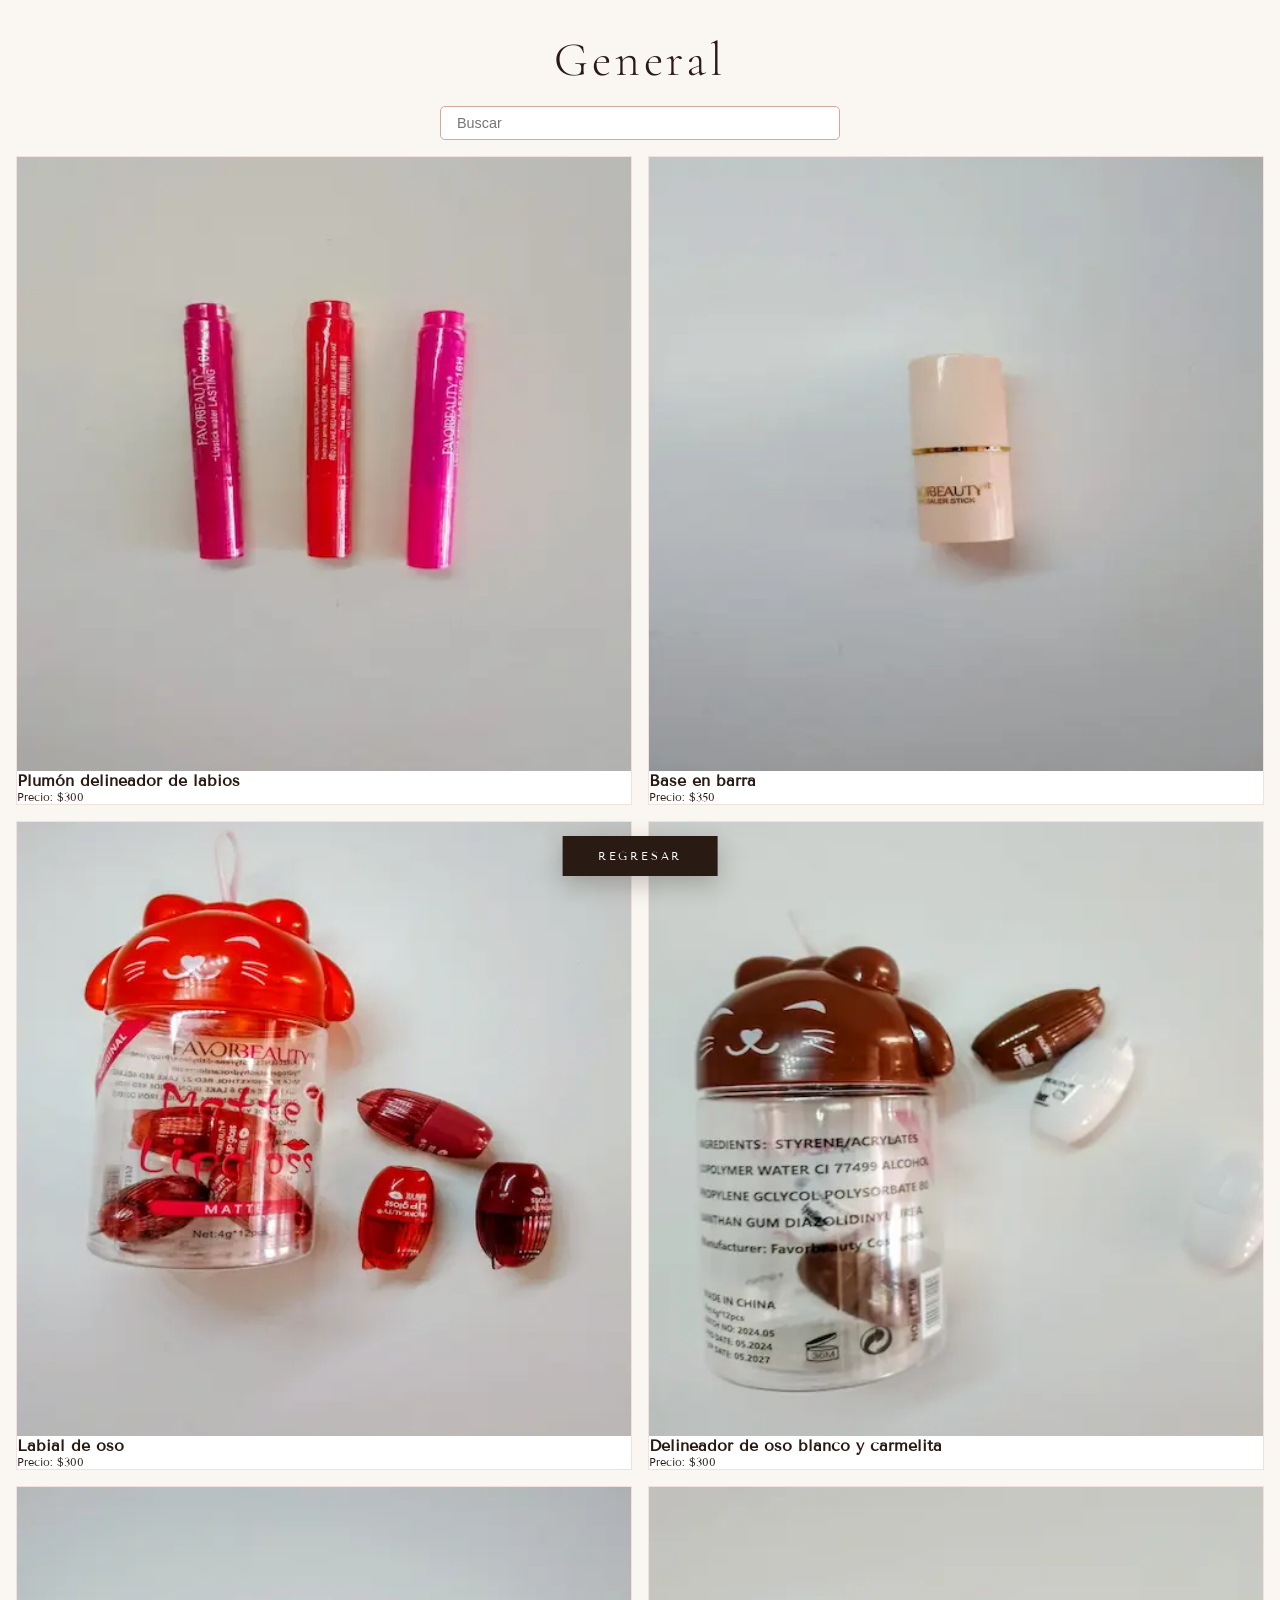
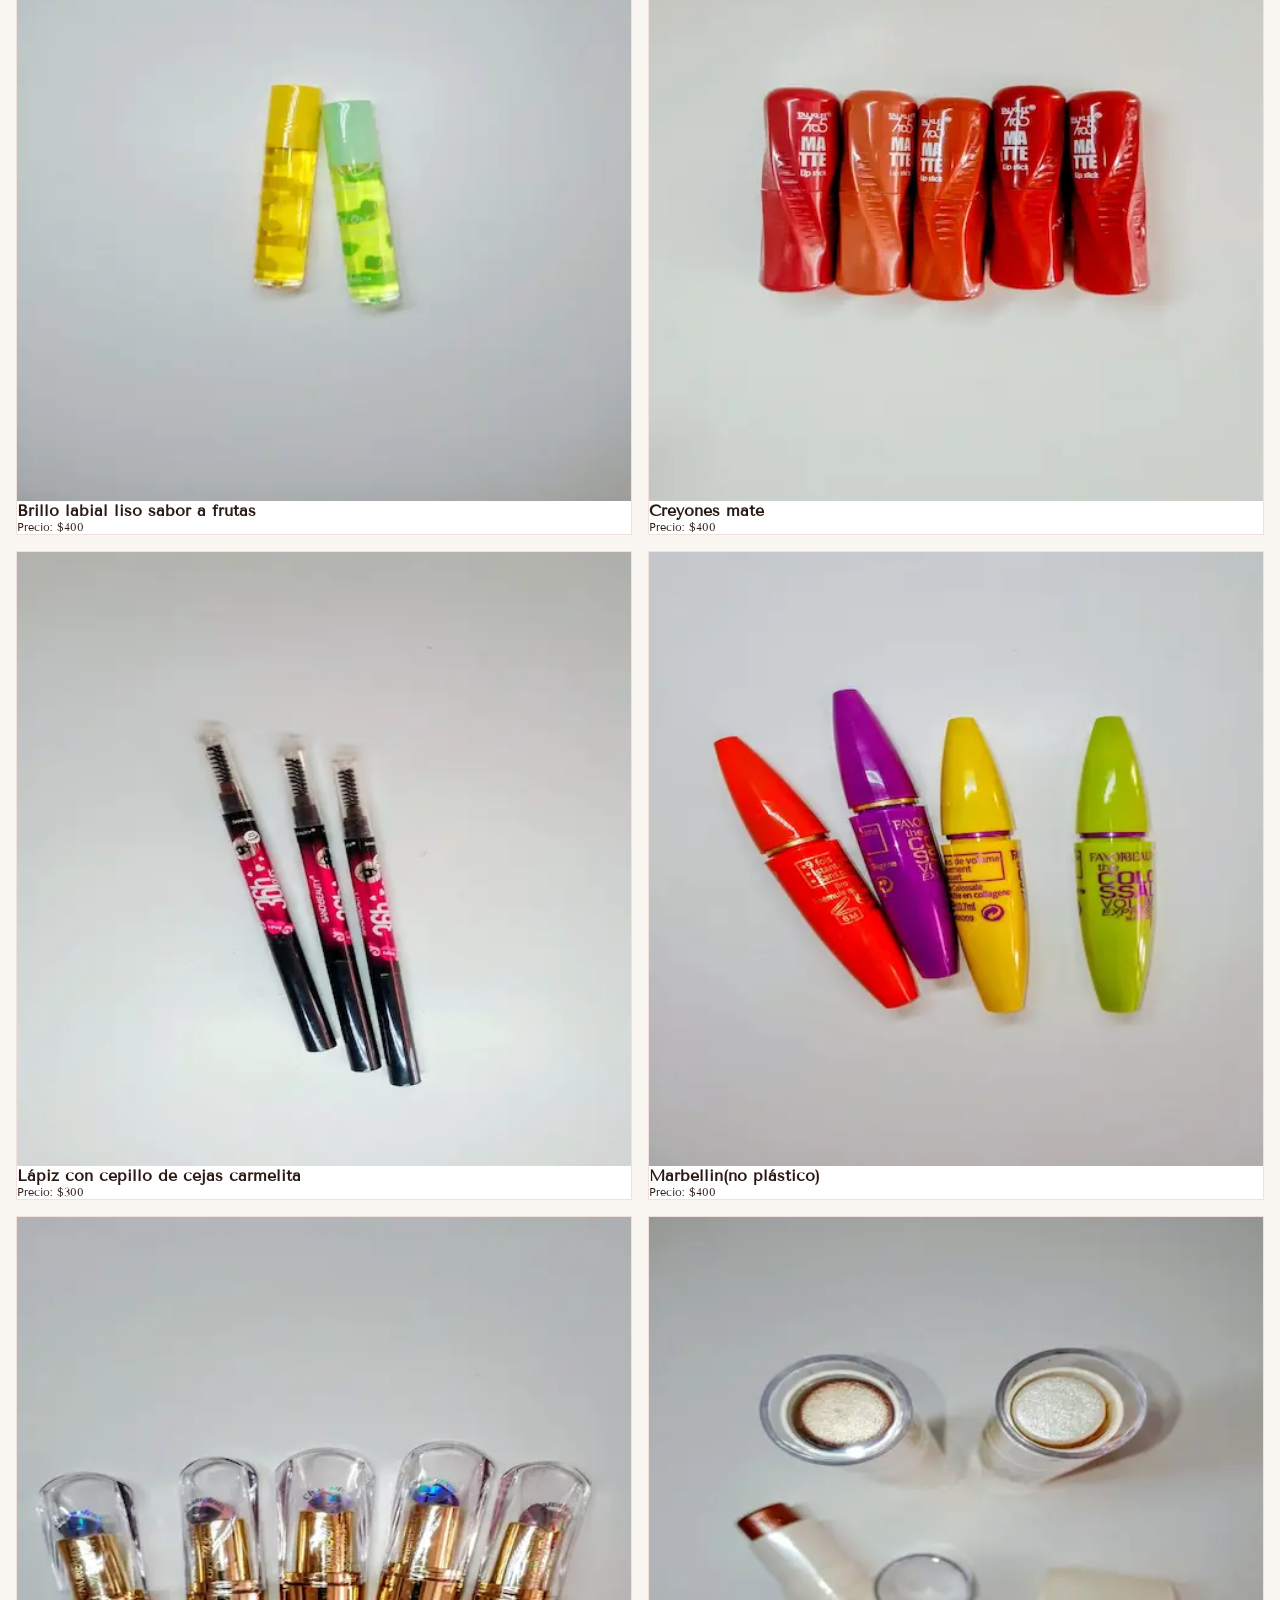
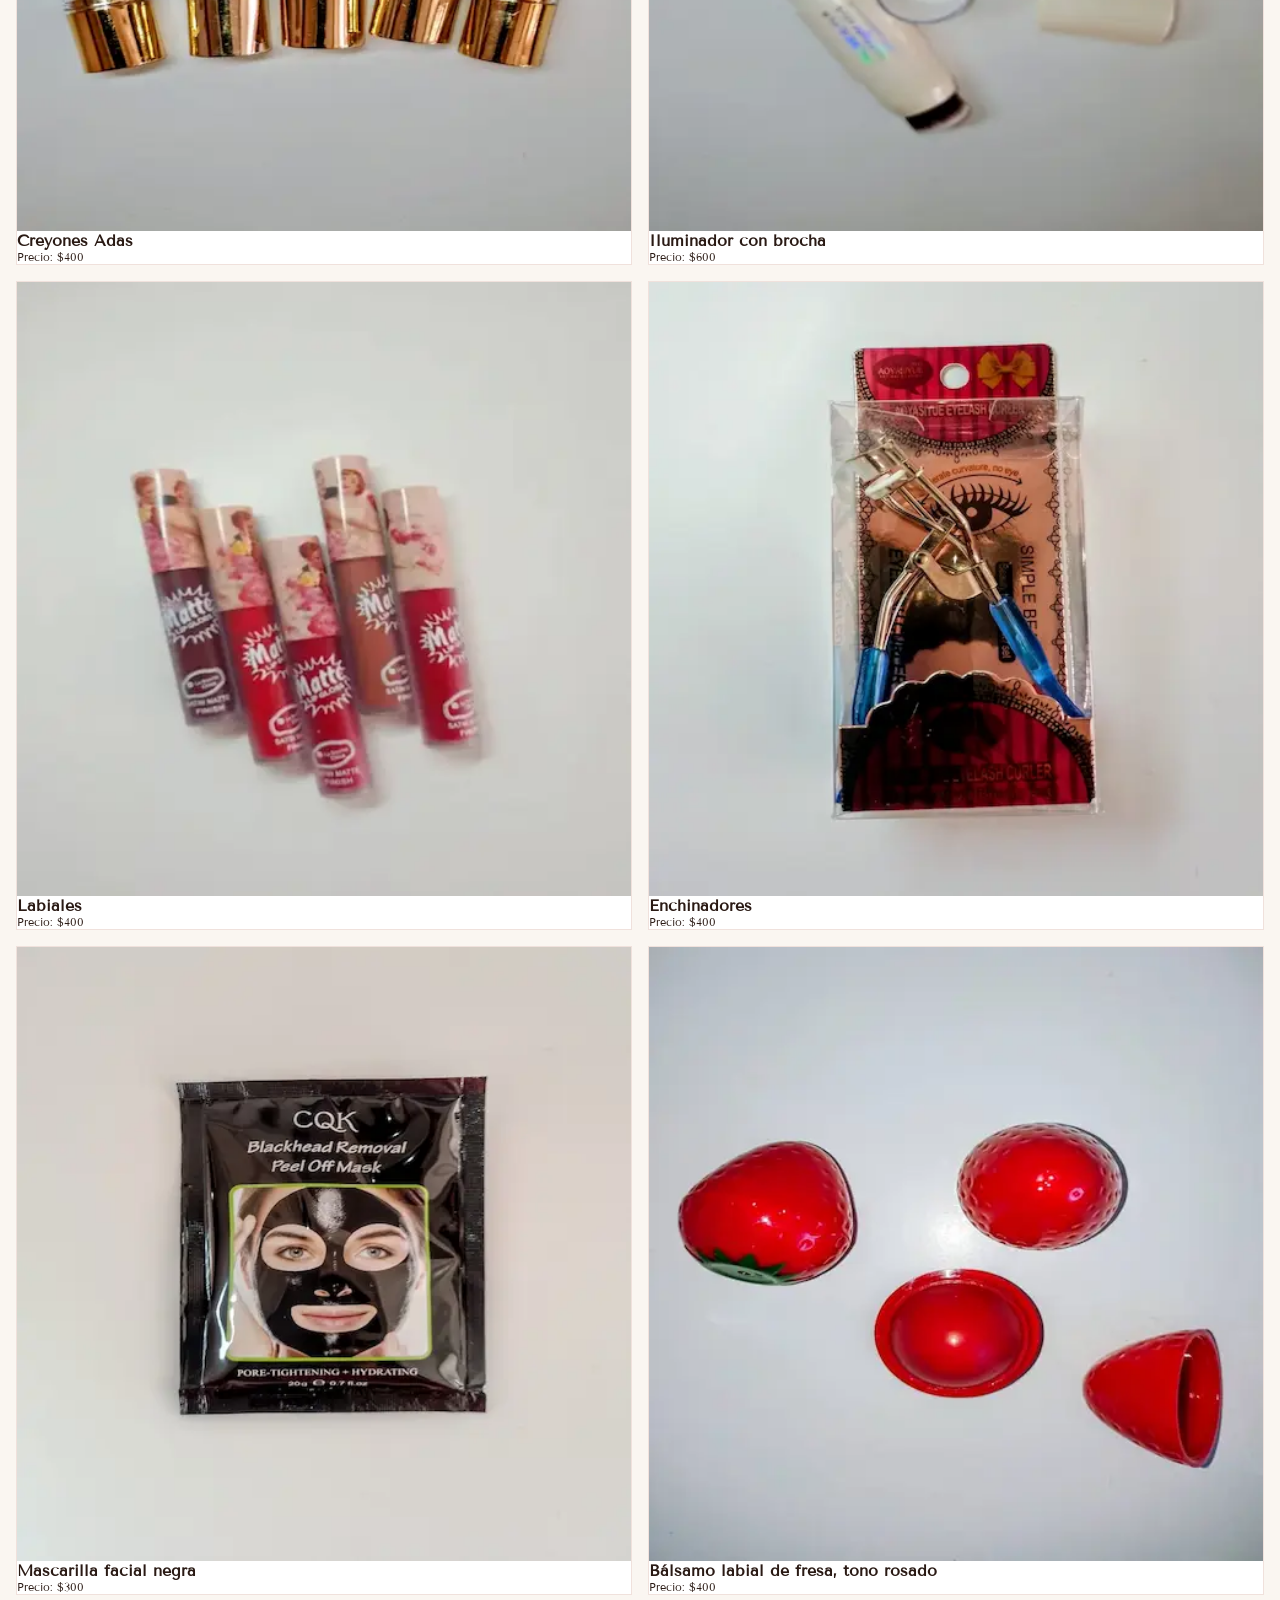
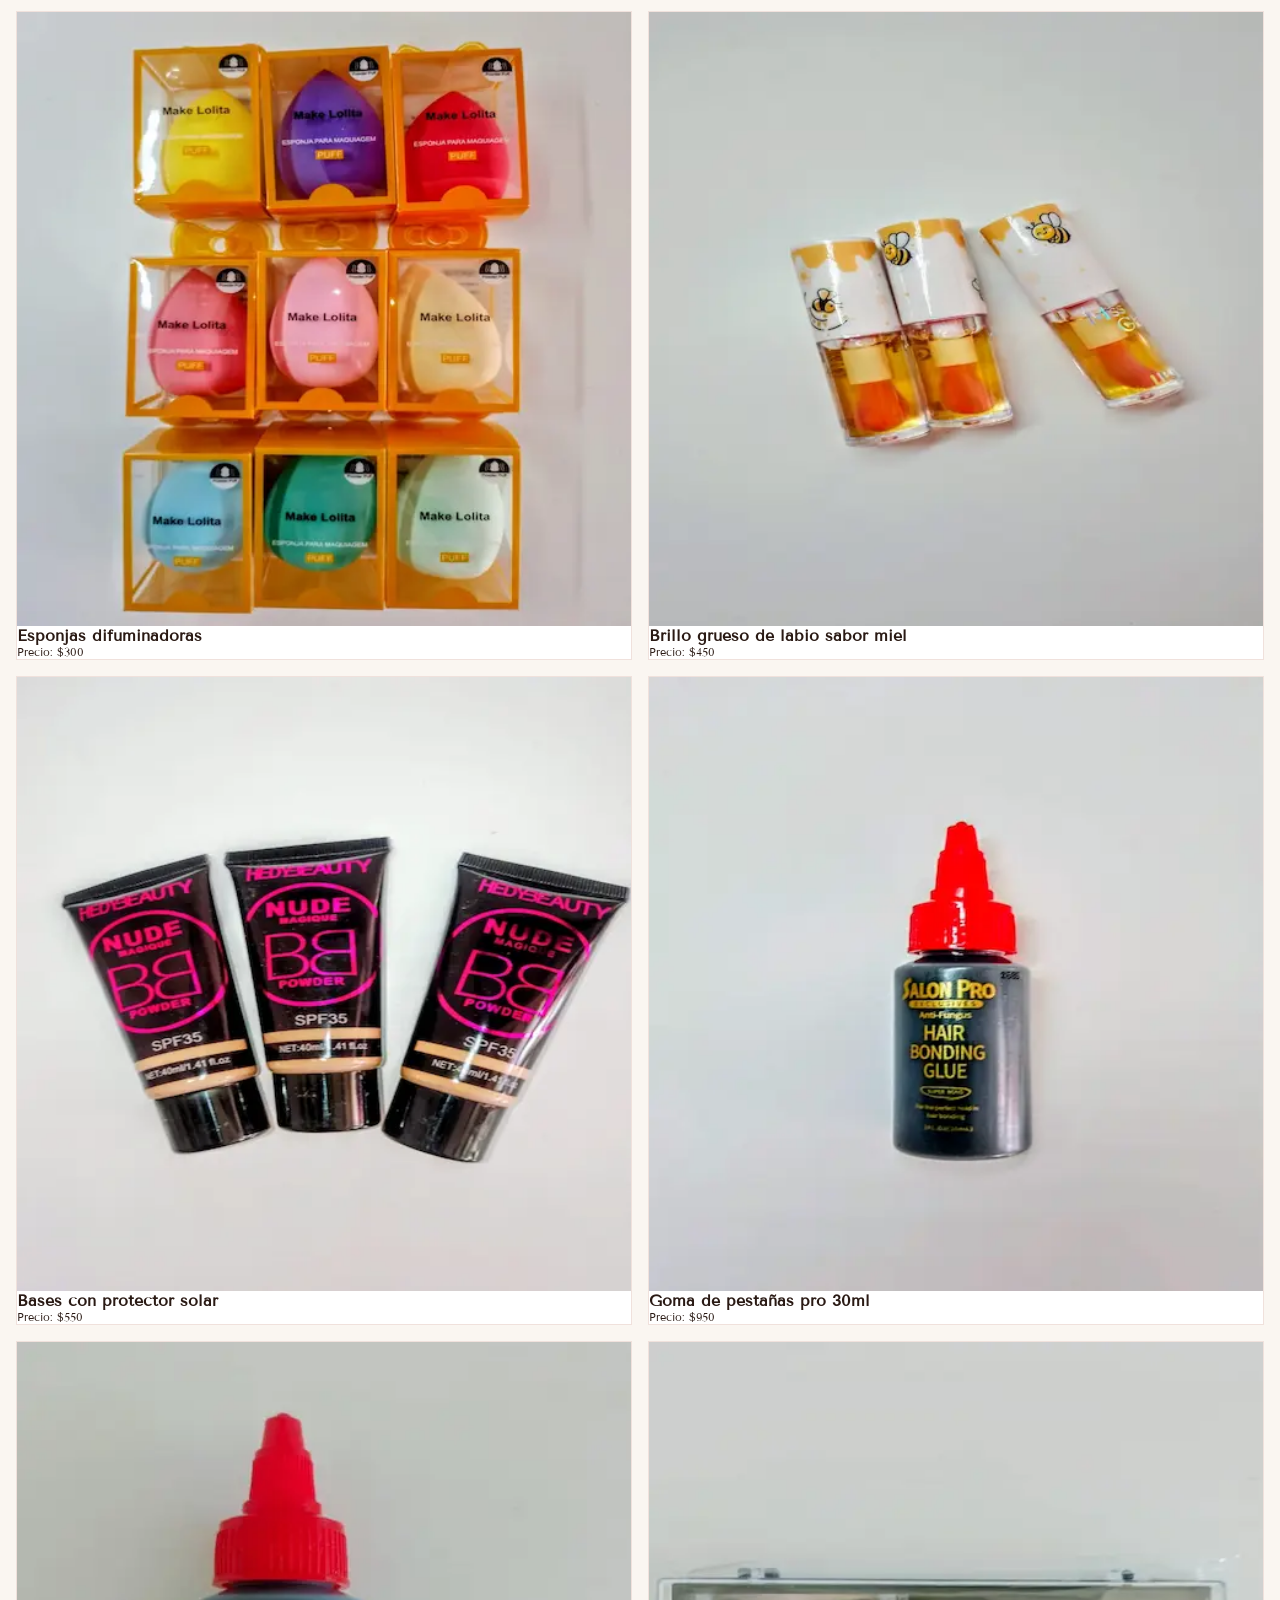
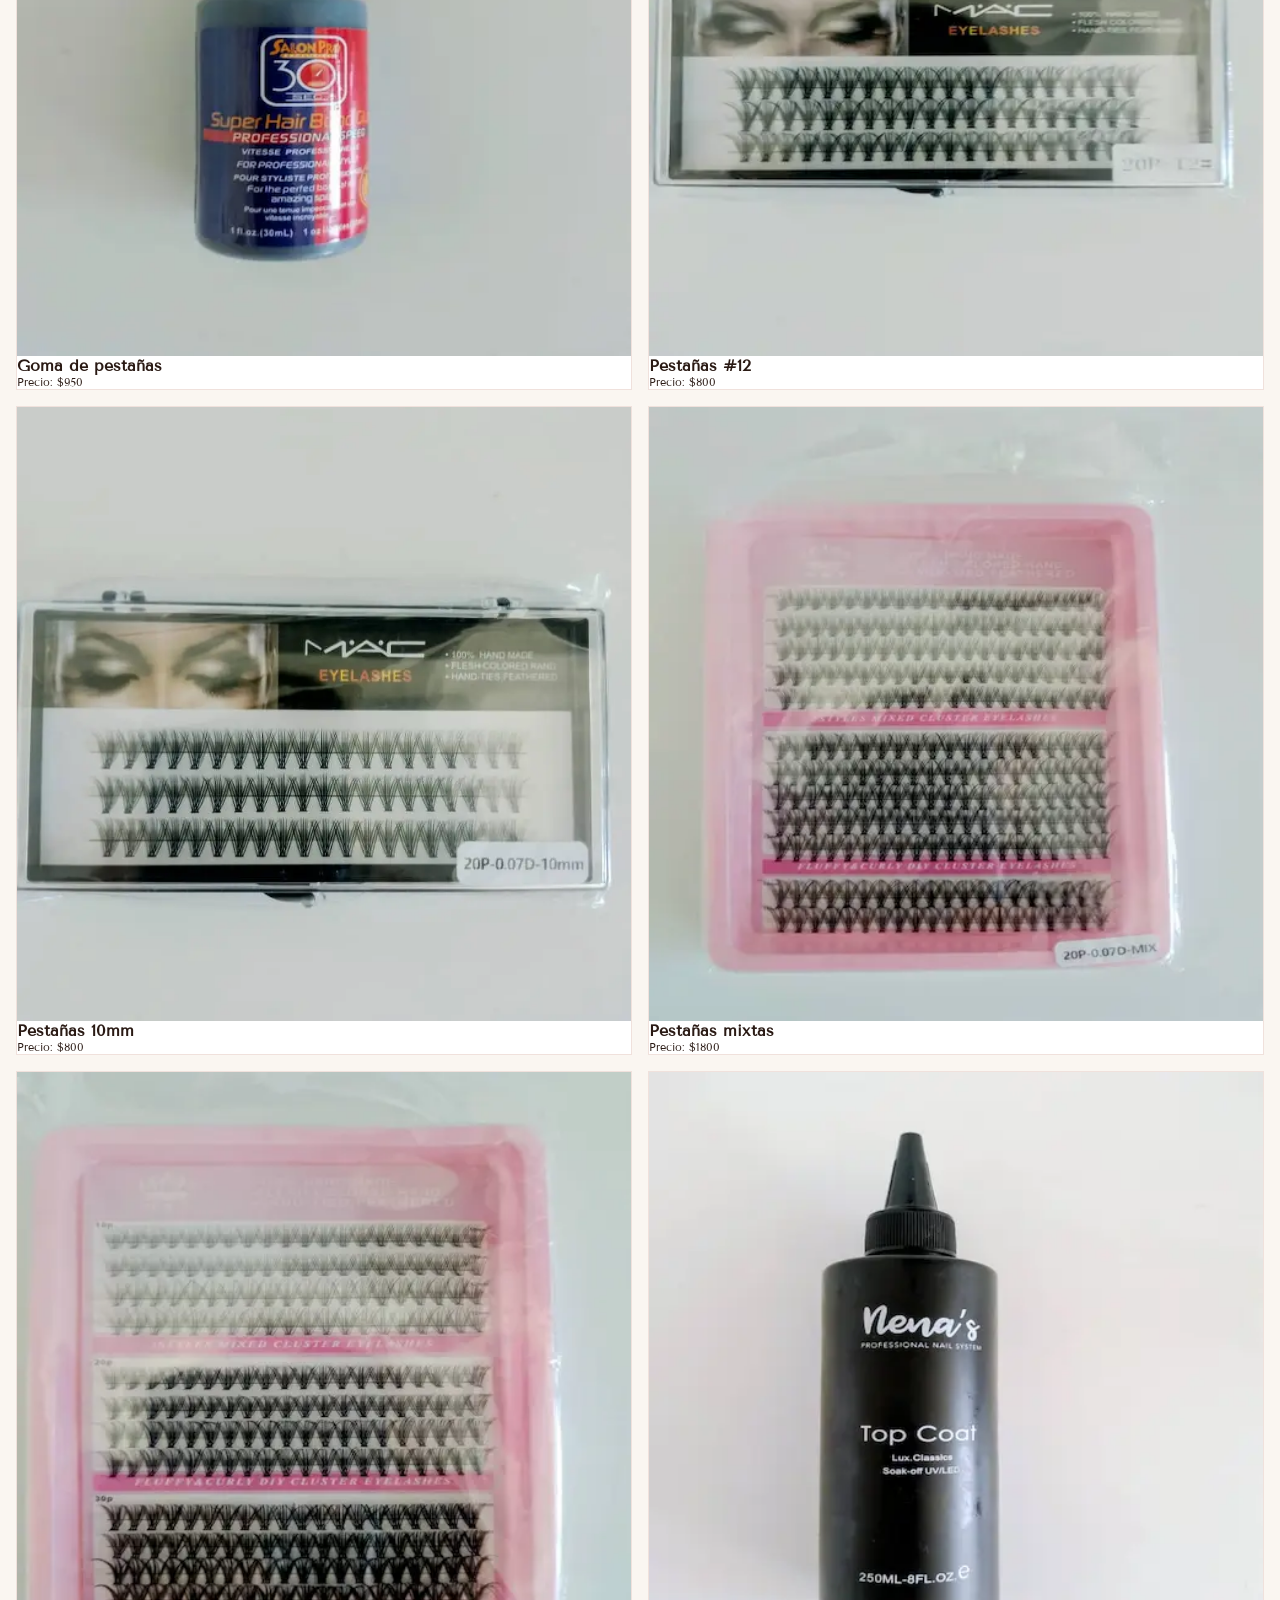
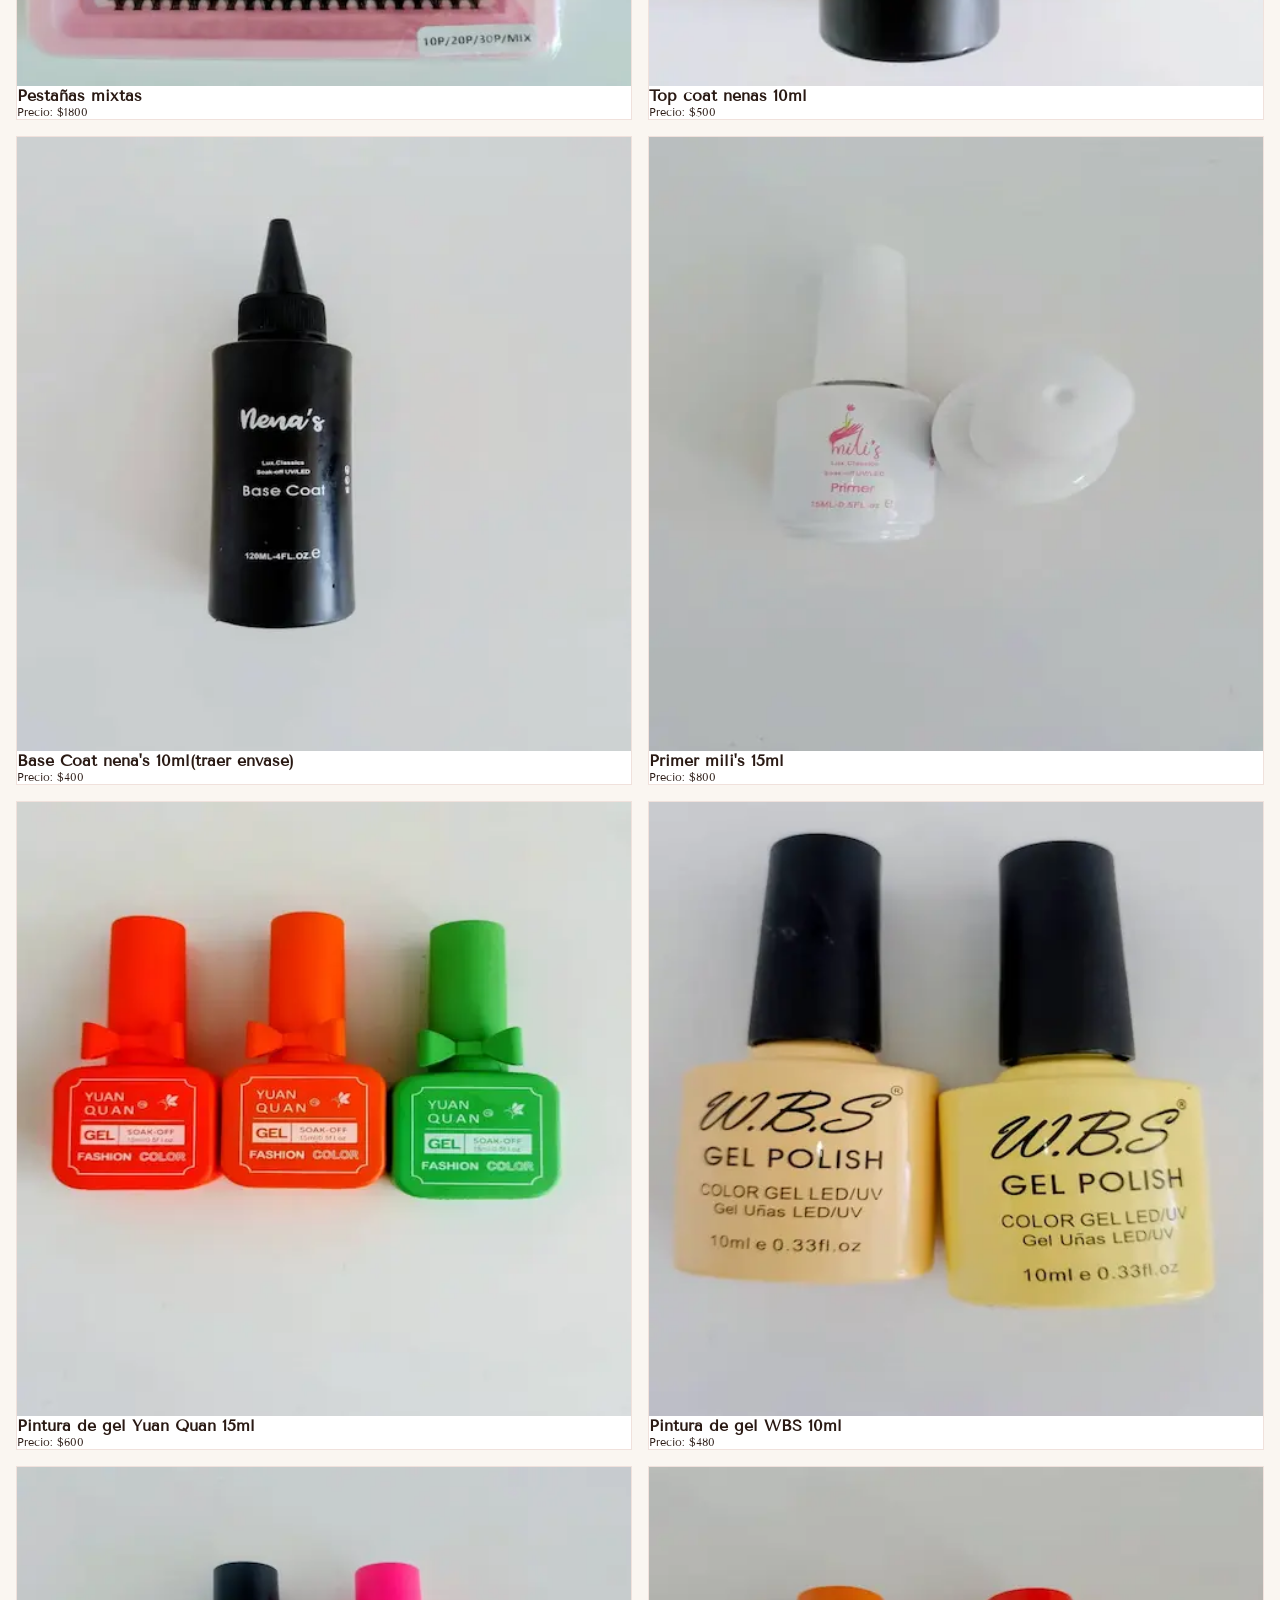
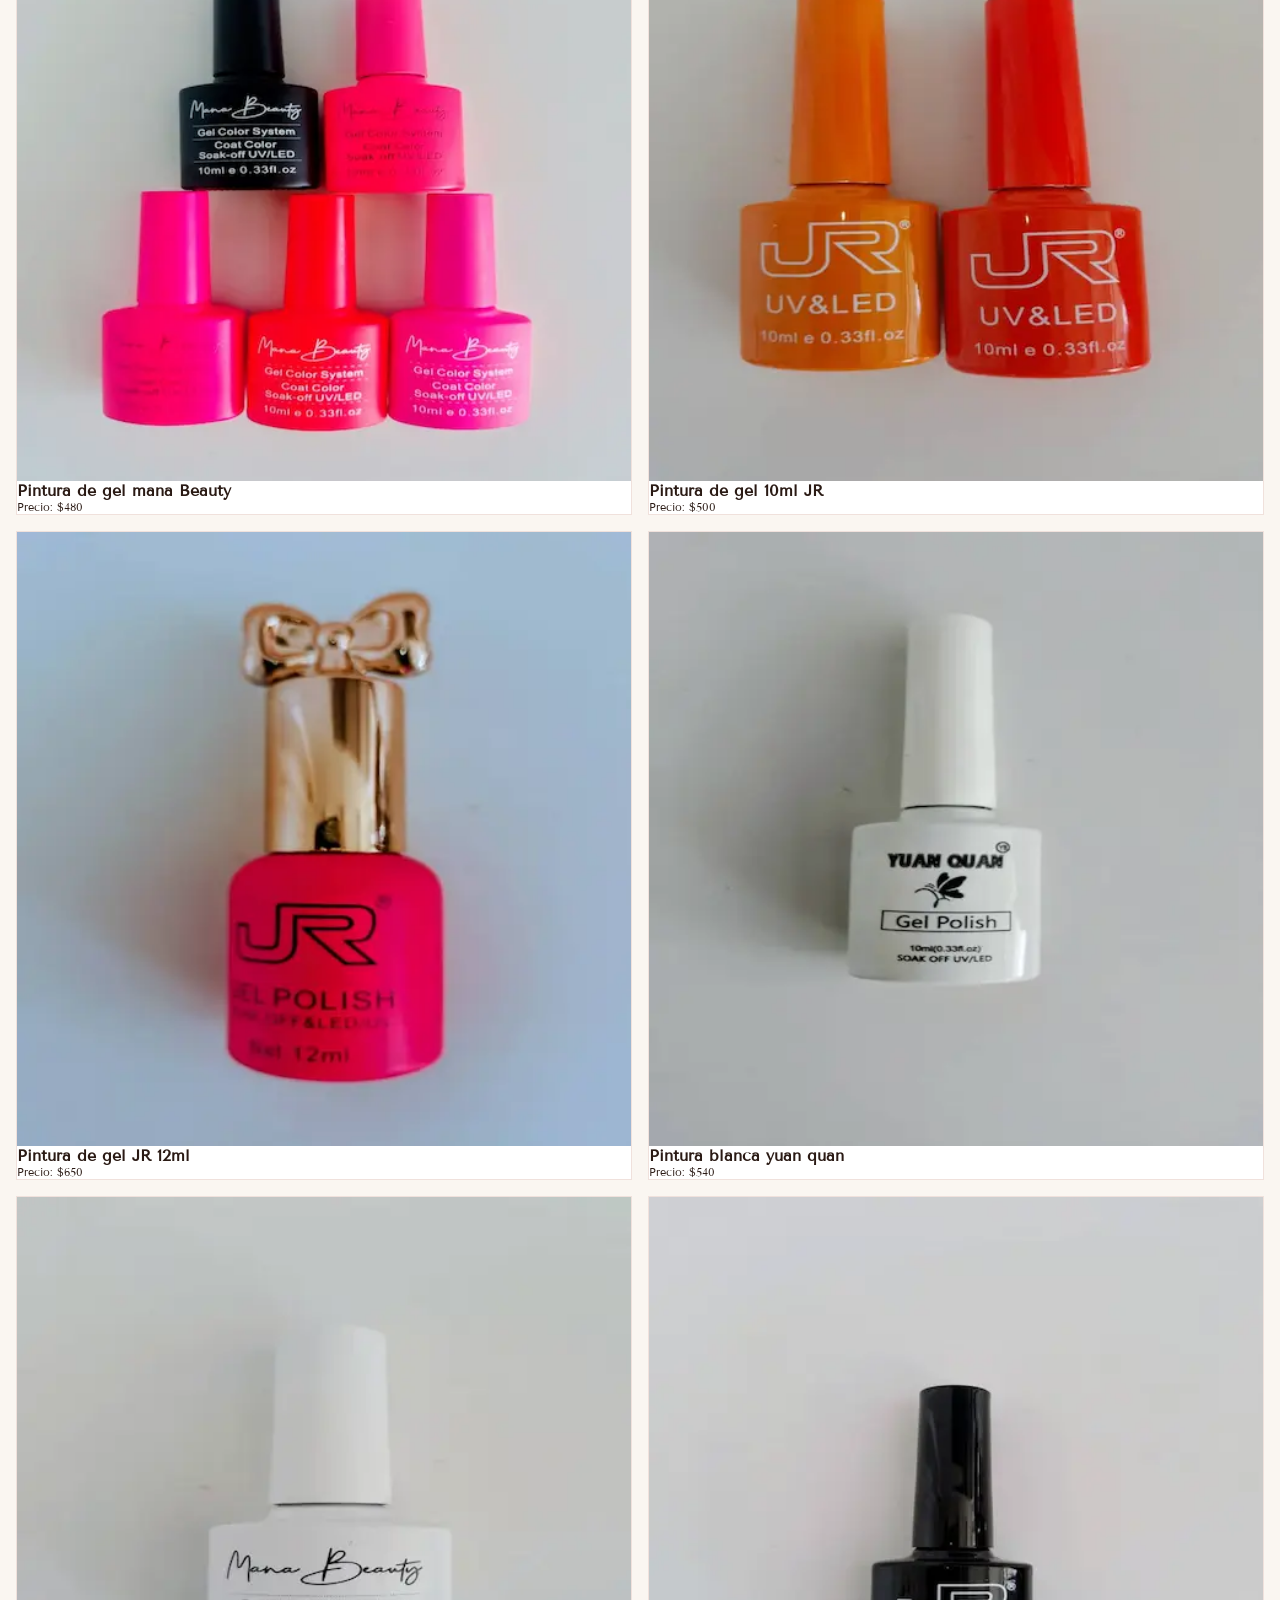
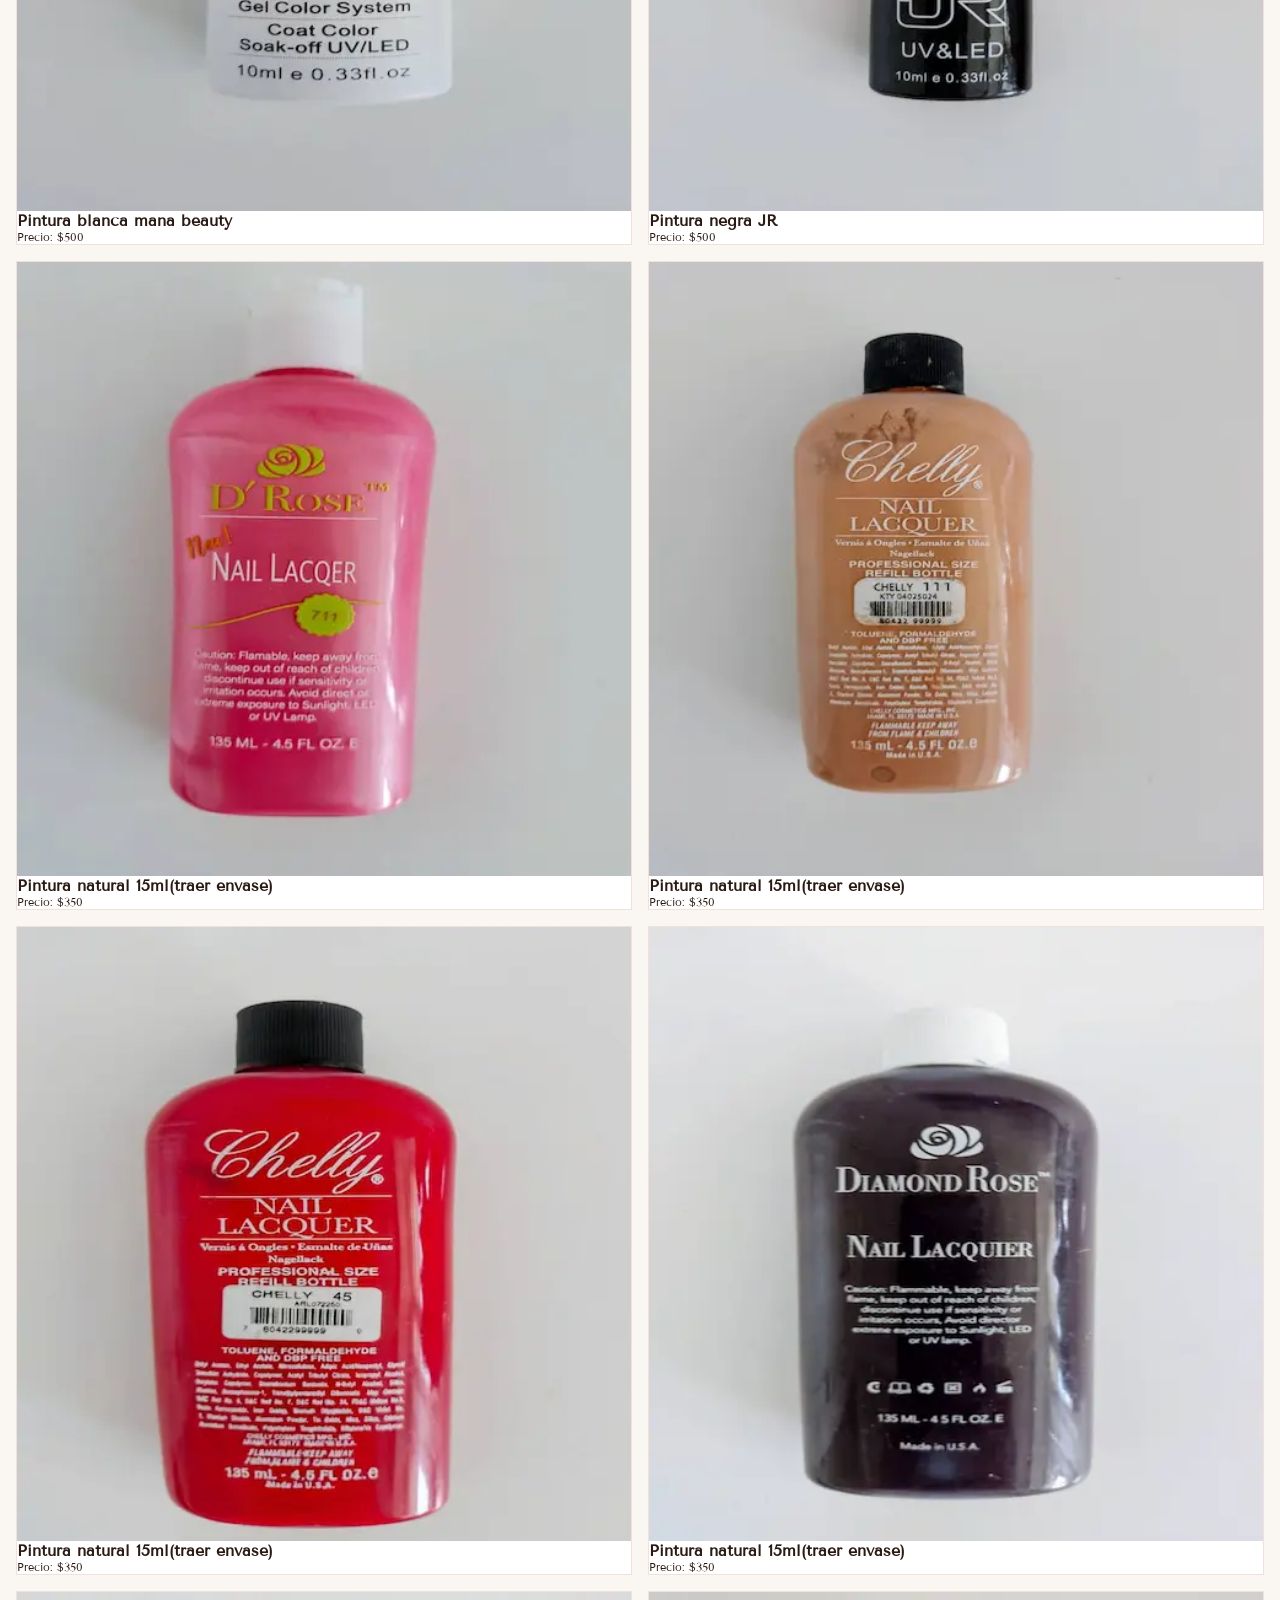
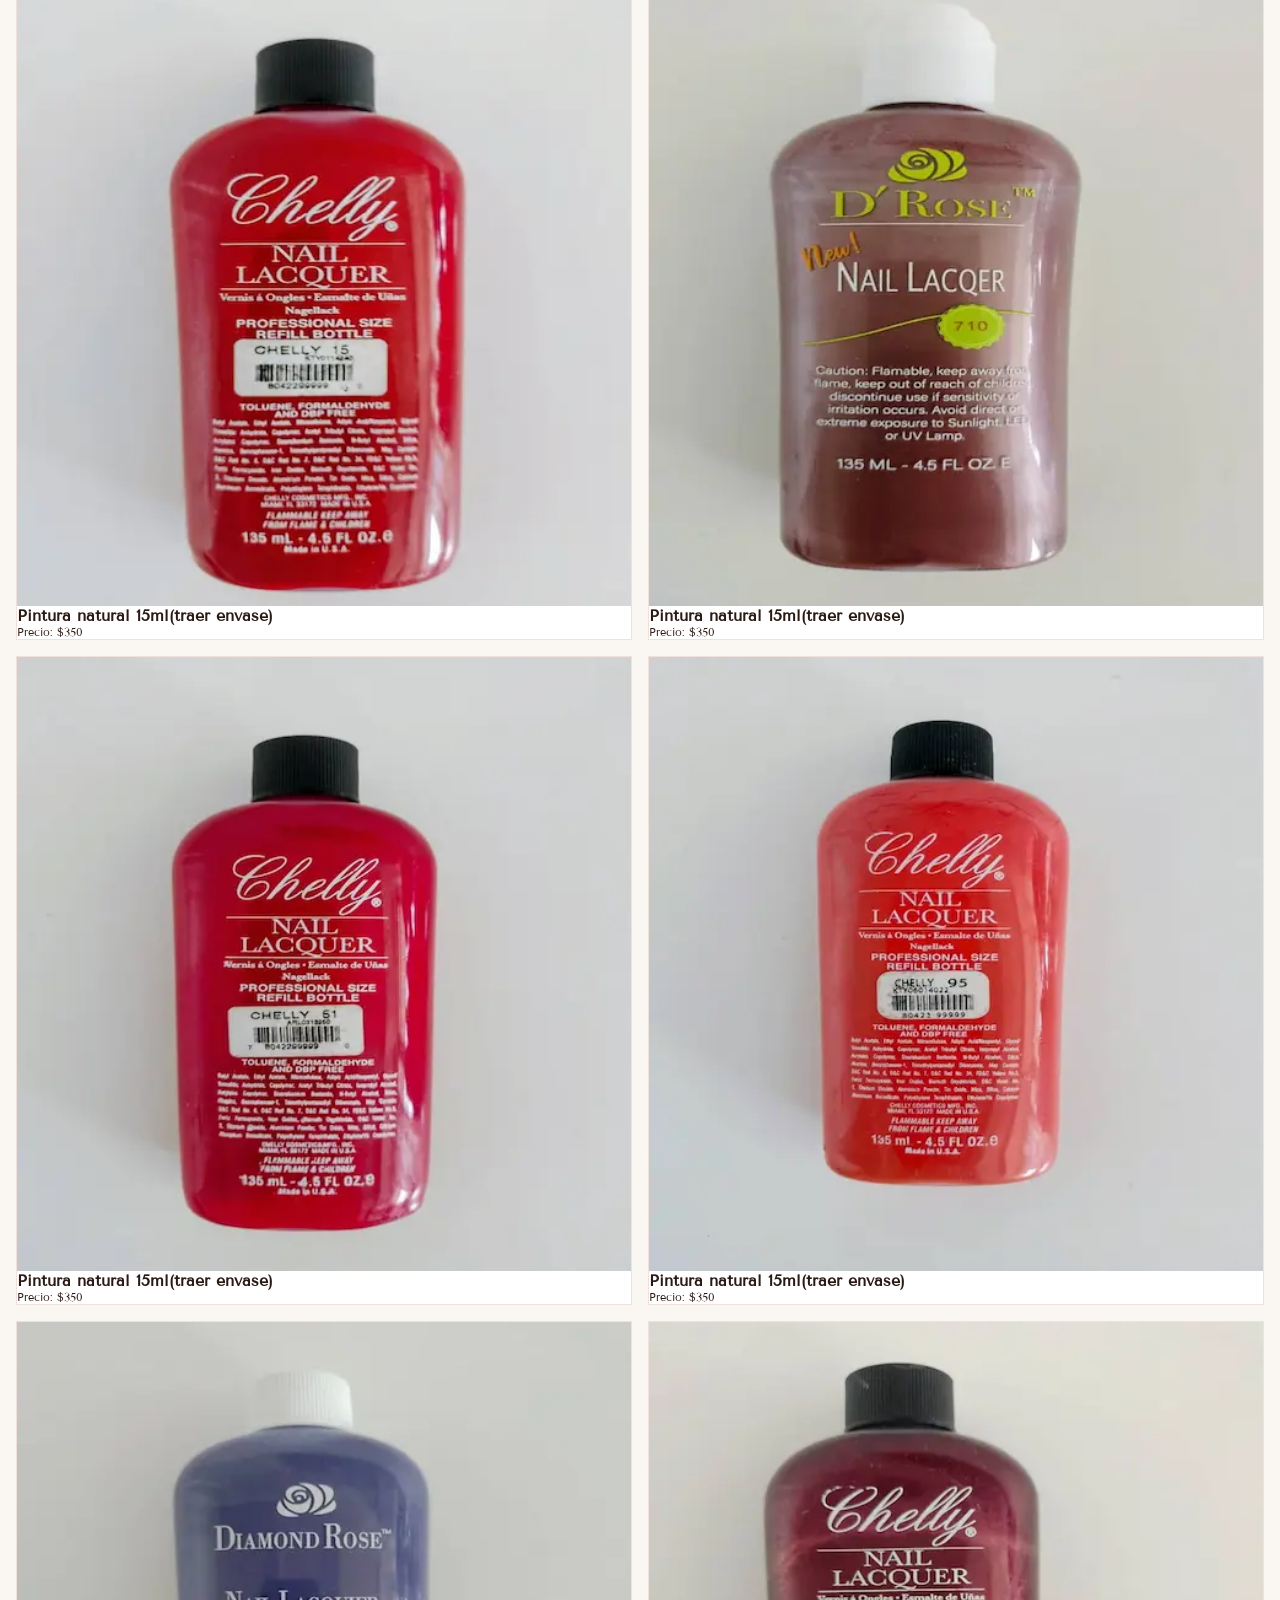
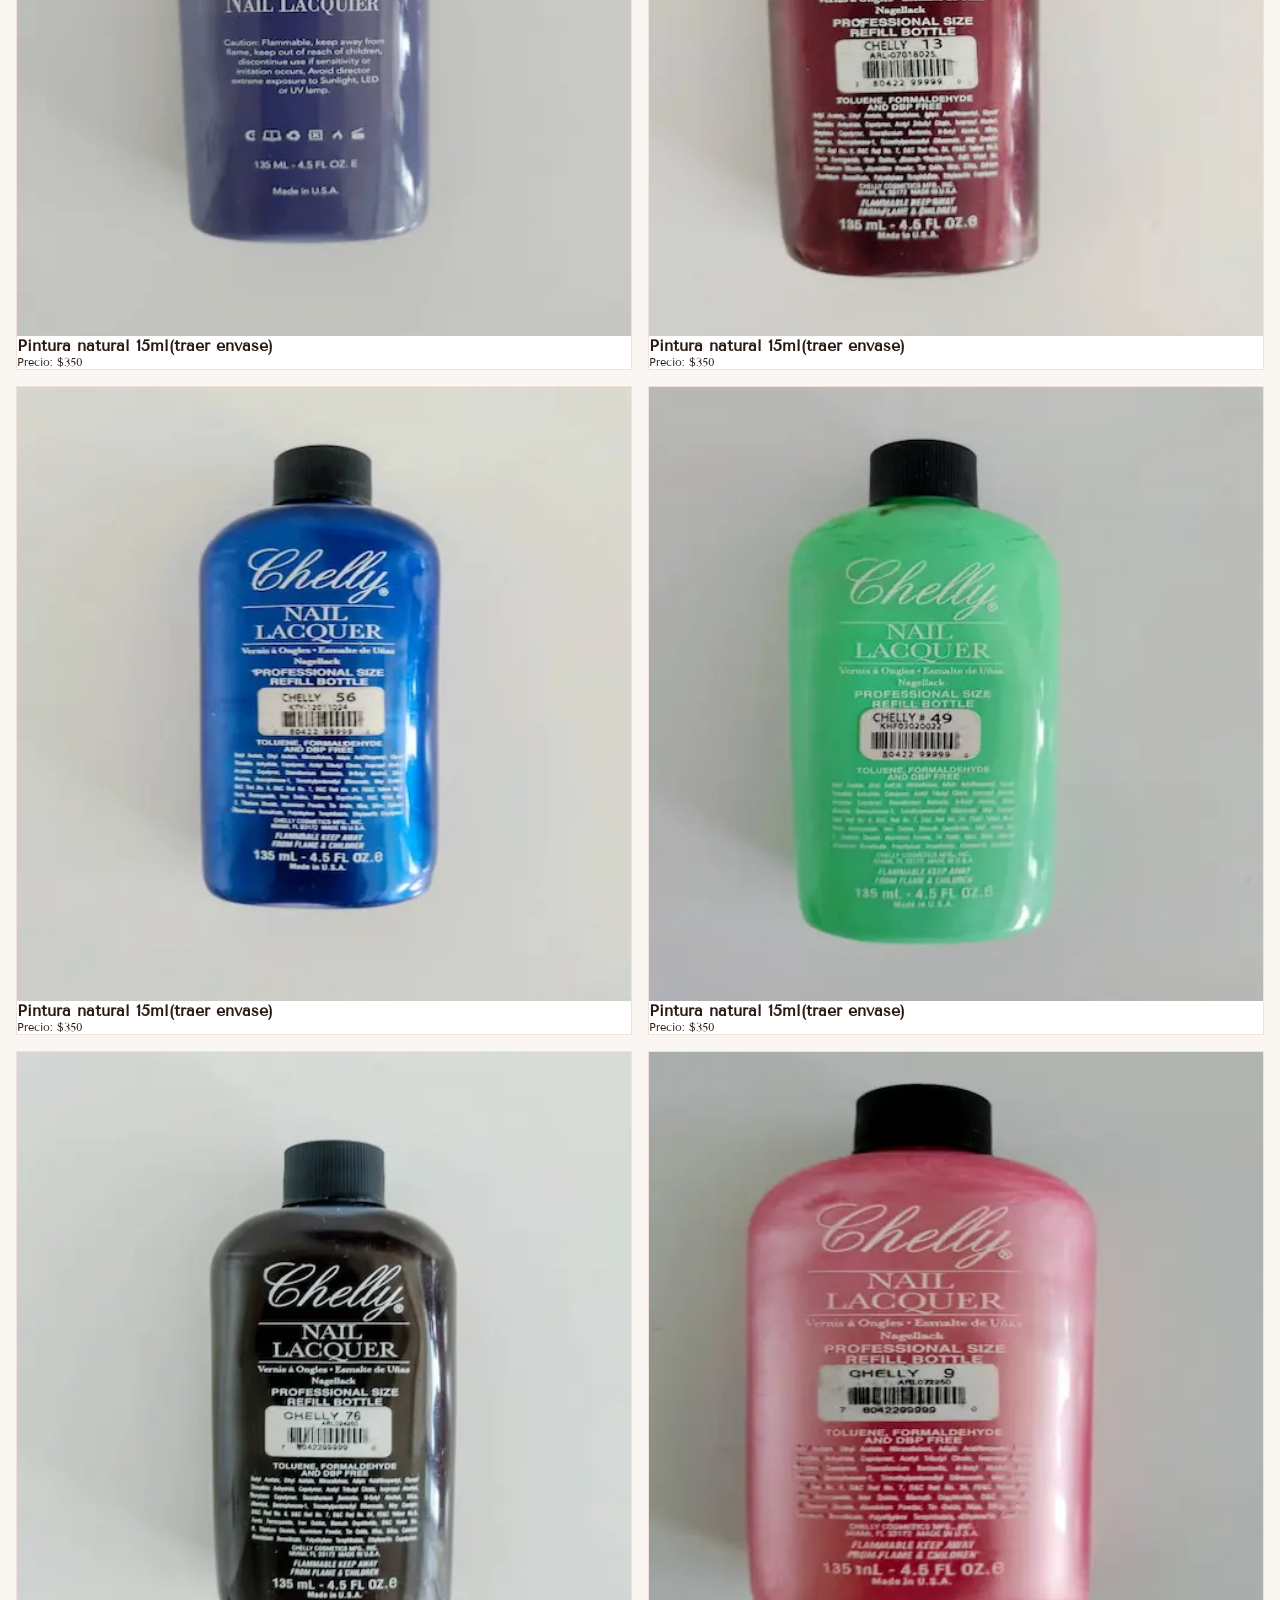
==== 0.html @ 6255b76a "Act" ====
<!DOCTYPE html>
<html lang="es">
<head>
    <meta charset="UTF-8">
    <meta name="viewport" content="width=device-width, initial-scale=1.0">
    <title>General</title>
    <link rel="stylesheet" href="style.css">
</head>
<body>
    <h1>General</h1>
    <input type="text" placeholder="Buscar" id="barra">
    <div id="contenedor" class="grid-productos"></div>
    <script src="0script.js"></script>
    <a href="index.html" class="btn-flotante">Regresar</a>
</body>
</html>
---- style.css ----
/*
.producto-card {
    background-color: #f0f0f0;
    border: 1px solid #ccc;
    border-radius: 5px;
    padding: 5px;
    margin: 2px;
    font-family: sans-serif;
    width: 45%;
    height: 9cm;
    display: inline-block;
    vertical-align: top;
}
.producto-card h3 {
    margin-top: 0;
    color: #333;
}
body {
    margin: -21px 0px 0px 0px;
    padding: 0px 0px 0px 0px;
    text-align: center;
}
#Encabezado {
    border-style: solid;
    border-radius: 10px;
    margin-left: 5%;
    margin-right: 5%;
}
#inc {
    padding: 30px;
    background-color: #ccc;
}
#inc-f {
    padding: 30px;
    background-color: #ccc;
    position: absolute;
    bottom: 0;
    margin-top: 20px;
}
.buton {
    background-color: #007bff;
    color: white;
    padding: 10px 20px;
    border-radius: 5px;
    text-decoration: none;
    display: inline-block;
    margin-top: 5px;
}
*/
/* ===== GOOGLE FONTS ===== */
@import url('https://fonts.googleapis.com/css2?family=Cormorant+Garamond:ital,wght@0,300;0,400;0,600;1,300;1,400&family=Tenor+Sans&display=swap');

/* ===== VARIABLES ===== */
:root {
  --cream: #FAF6F1;
  --blush: #F2DACE;
  --dusty: #D4A89A;
  --terracotta: #B5624B;
  --deep: #2A1A14;
  --nude: #EDD5C4;
  --gold: #C9A96E;
  --smoke: #8A7670;
}

/* ===== RESET ===== */
*, *::before, *::after {
  box-sizing: border-box;
  margin: 0;
  padding: 0;
}

/* ===== BODY ===== */
body {
  background-color: var(--cream);
  color: var(--deep);
  font-family: 'Tenor Sans', sans-serif;
  min-height: 100vh;
  overflow-x: hidden;
  text-align: center;
}

/* ===== TÍTULOS H1 ===== */
h1 {
  font-family: 'Cormorant Garamond', serif;
  font-size: clamp(1.8rem, 8vw, 3rem);
  font-weight: 300;
  letter-spacing: 0.08em;
  color: var(--deep);
  line-height: 1.2;
  padding: 2rem 1.5rem 1rem;
}

/* ===== HEADER / #inc ===== */
#inc {
  background: linear-gradient(160deg, var(--blush) 0%, var(--nude) 60%, var(--cream) 100%);
  display: flex;
  flex-direction: column;
  align-items: center;
  justify-content: center;
  padding: 3rem 1.5rem 2.5rem;
  text-align: center;
  position: relative;
  overflow: hidden;
}

#inc::before {
  content: '';
  position: absolute;
  bottom: -60px; right: -60px;
  width: 200px; height: 200px;
  background: radial-gradient(circle, rgba(181,98,75,0.15), transparent 70%);
  border-radius: 50%;
}

#inc::after {
  content: '';
  position: absolute;
  top: -40px; left: -40px;
  width: 160px; height: 160px;
  background: radial-gradient(circle, rgba(201,169,110,0.12), transparent 70%);
  border-radius: 50%;
}

#inc h1 {
  font-family: 'Cormorant Garamond', serif;
  font-size: clamp(1.8rem, 8vw, 3rem);
  font-weight: 300;
  letter-spacing: 0.08em;
  color: var(--deep);
  line-height: 1.2;
  margin-bottom: 1.8rem;
  padding: 0;
  position: relative;
  z-index: 1;
}

#inc img {
  width: 55% !important;
  max-width: 220px;
  height: auto;
  border-radius: 50% !important;
  border: 4px solid white;
  box-shadow: 0 8px 30px rgba(181,98,75,0.2), 0 2px 8px rgba(42,26,20,0.1);
  position: relative;
  z-index: 1;
  transition: transform 0.4s ease, box-shadow 0.4s ease;
}

#inc img:hover {
  transform: scale(1.04);
  box-shadow: 0 16px 50px rgba(181,98,75,0.3), 0 4px 16px rgba(42,26,20,0.15);
}

/* ===== BOTONES DE NAVEGACIÓN ===== */
body > div:nth-of-type(2) {
  display: flex;
  flex-wrap: wrap;
  justify-content: center;
  gap: 0.7rem;
  padding: 2rem 1.5rem 1.5rem;
  background: var(--cream);
}

.buton {
  display: inline-block;
  text-decoration: none;
  background: white;
  color: var(--deep);
  border: 1px solid var(--dusty);
  padding: 0.65rem 1.4rem;
  font-family: 'Tenor Sans', sans-serif;
  font-size: 0.72rem;
  letter-spacing: 0.2em;
  text-transform: uppercase;
  position: relative;
  overflow: hidden;
  transition: color 0.3s, border-color 0.3s, transform 0.2s;
  margin-top: 0;
  border-radius: 0;
}

.buton::before {
  content: '';
  position: absolute;
  inset: 0;
  background: var(--terracotta);
  transform: scaleX(0);
  transform-origin: left;
  transition: transform 0.3s ease;
  z-index: 0;
}

.buton:hover::before { transform: scaleX(1); }
.buton:hover {
  color: white;
  border-color: var(--terracotta);
  transform: translateY(-2px);
}

.buton span { position: relative; z-index: 1; }

/* ===== AVISO MÓVIL ===== */
body > div:nth-of-type(3) {
  background: linear-gradient(90deg, var(--terracotta), #8B3E2A) !important;
  border-radius: 12px !important;
  margin: 0.5rem 1.5rem 0 !important;
  padding: 0.7rem 1.2rem !important;
  text-align: center;
  box-shadow: 0 4px 15px rgba(181,98,75,0.3);
}

body > div:nth-of-type(3) p {
  color: white !important;
  font-size: 0.72rem;
  letter-spacing: 0.12em;
  text-transform: uppercase;
}

/* ===== FOOTER / #inc-f ===== */
#inc-f {
  background: var(--deep);
  color: white;
  text-align: center;
  padding: 2.5rem 2rem;
  margin-top: 2rem;
  display: flex;
  flex-direction: column;
  align-items: center;
  gap: 1.2rem;
  position: static;
}

#inc-f p {
  font-size: 0.8rem;
  line-height: 1.8;
  color: rgba(250,246,241,0.7);
  max-width: 320px;
}

#inc-f p a {
  color: var(--dusty);
  text-decoration: none;
  border-bottom: 1px solid rgba(212,168,154,0.4);
  transition: color 0.3s, border-color 0.3s;
}

#inc-f p a:hover {
  color: white;
  border-color: white;
}

#inc-f a[href^="tel"] {
  display: inline-block;
  border: 1px solid var(--dusty);
  color: var(--dusty);
  text-decoration: none;
  padding: 0.75rem 2rem;
  font-size: 0.75rem;
  letter-spacing: 0.2em;
  text-transform: uppercase;
  transition: all 0.3s;
}

#inc-f a[href^="tel"]:hover {
  background: var(--terracotta);
  border-color: var(--terracotta);
  color: white;
}

/* ===== GRID DE PRODUCTOS ===== */
.grid-productos {
  display: grid;
  grid-template-columns: repeat(2, 1fr);
  gap: 1rem;
  padding: 1rem 1rem 6rem;
}

/* ===== TARJETA DE PRODUCTO ===== */
.producto-card {
  background: white;
  border: 1px solid rgba(212,168,154,0.35);
  border-radius: 0;
  padding: 0;
  width: 100%;
  height: auto;
  display: flex;
  flex-direction: column;
  overflow: hidden;
  text-align: left;
  transition: transform 0.35s cubic-bezier(0.25,0.46,0.45,0.94),
              box-shadow 0.35s ease;
  position: relative;
}

.producto-card:hover {
  transform: translateY(-5px);
  box-shadow: 0 16px 40px rgba(42,26,20,0.12);
}

/* Imagen del producto */
.producto-card img {
  width: 100%;
  aspect-ratio: 1 / 1;
  object-fit: cover;
  display: block;
  transition: transform 0.5s ease;
}

.producto-card:hover img {
  transform: scale(1.06);
}

/* Contenedor de imagen con overflow hidden */
.producto-card .img-wrapper {
  overflow: hidden;
  position: relative;
}

/* Cuerpo de la tarjeta */
.producto-card .card-body {
  padding: 0.9rem 1rem 1rem;
  display: flex;
  flex-direction: column;
  gap: 0.4rem;
  flex: 1;
}

.producto-card h3 {
  font-family: 'Cormorant Garamond', serif;
  font-size: 1rem;
  font-weight: 400;
  color: var(--deep);
  margin: 0;
  line-height: 1.3;
}

.producto-card .precio {
  font-size: 1rem;
  font-weight: 600;
  color: var(--terracotta);
}

.producto-card .descripcion {
  font-size: 0.72rem;
  color: var(--smoke);
  line-height: 1.6;
  flex: 1;
}

.producto-card .btn-agregar {
  display: block;
  background: var(--deep);
  color: white;
  border: none;
  padding: 0.65rem;
  font-family: 'Tenor Sans', sans-serif;
  font-size: 0.68rem;
  letter-spacing: 0.2em;
  text-transform: uppercase;
  cursor: pointer;
  text-align: center;
  text-decoration: none;
  transition: background 0.3s;
  margin-top: 0.5rem;
}

.producto-card .btn-agregar:hover {
  background: var(--terracotta);
}

/* Badge de nuevo / oferta */
.producto-card .badge {
  position: absolute;
  top: 0.7rem;
  left: 0.7rem;
  background: var(--terracotta);
  color: white;
  font-size: 0.6rem;
  letter-spacing: 0.15em;
  text-transform: uppercase;
  padding: 0.25rem 0.65rem;
  z-index: 1;
}

/* ===== BOTÓN FLOTANTE REGRESAR ===== */
.btn-flotante {
  position: fixed;
  bottom: 1.5rem;
  left: 50%;
  transform: translateX(-50%);
  background: var(--deep);
  color: white;
  text-decoration: none;
  padding: 0.8rem 2.2rem;
  font-family: 'Tenor Sans', sans-serif;
  font-size: 0.7rem;
  letter-spacing: 0.25em;
  text-transform: uppercase;
  box-shadow: 0 8px 25px rgba(42,26,20,0.25);
  transition: background 0.3s, transform 0.3s;
  z-index: 50;
}

.btn-flotante:hover {
  background: var(--terracotta);
  transform: translateX(-50%) translateY(-3px);
}

/* ===== ENCABEZADO (por si se usa) ===== */
#Encabezado {
  border: 1px solid var(--dusty);
  border-radius: 10px;
  margin: 1rem 5%;
  padding: 1rem;
}
#barra {
  padding: 0.5rem 1rem;
  width: 80%;
  max-width: 400px;
  border: 1px solid var(--dusty);
  border-radius: 5px;
  font-size: 0.9rem;
}
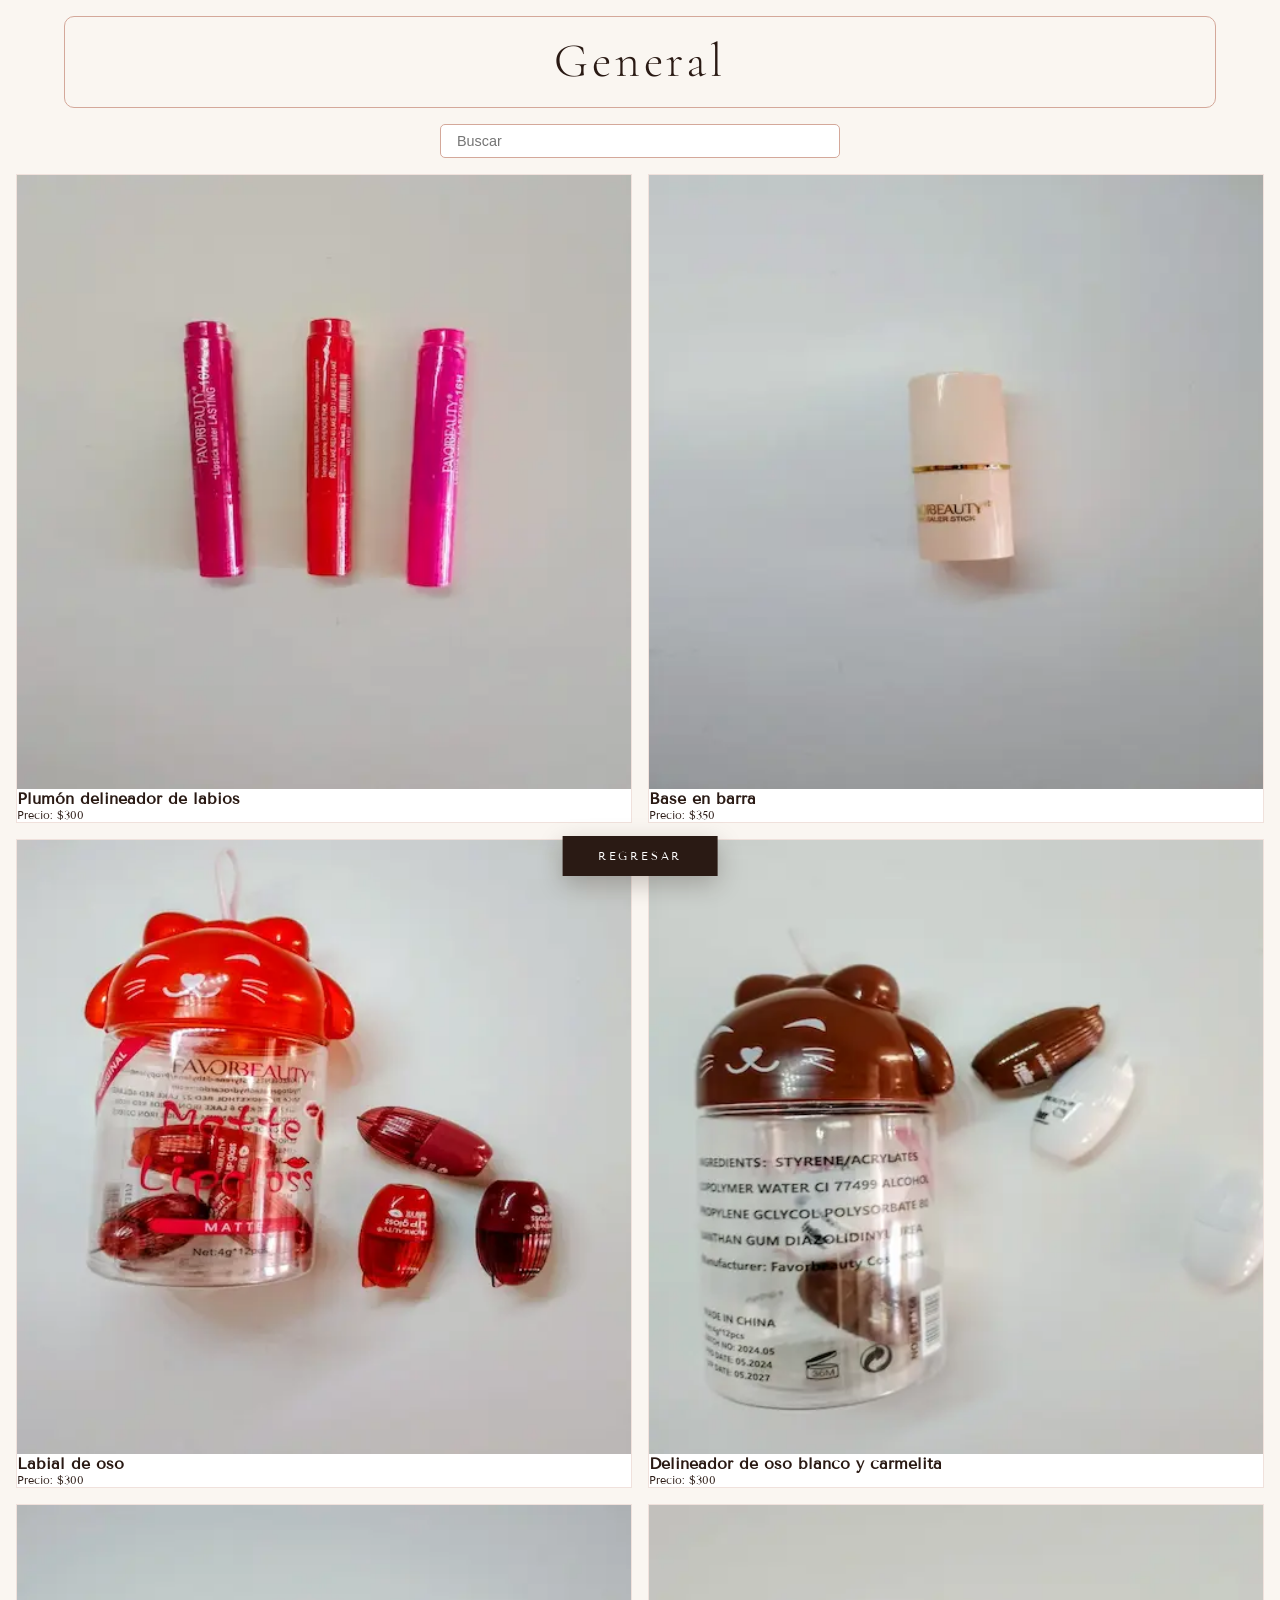
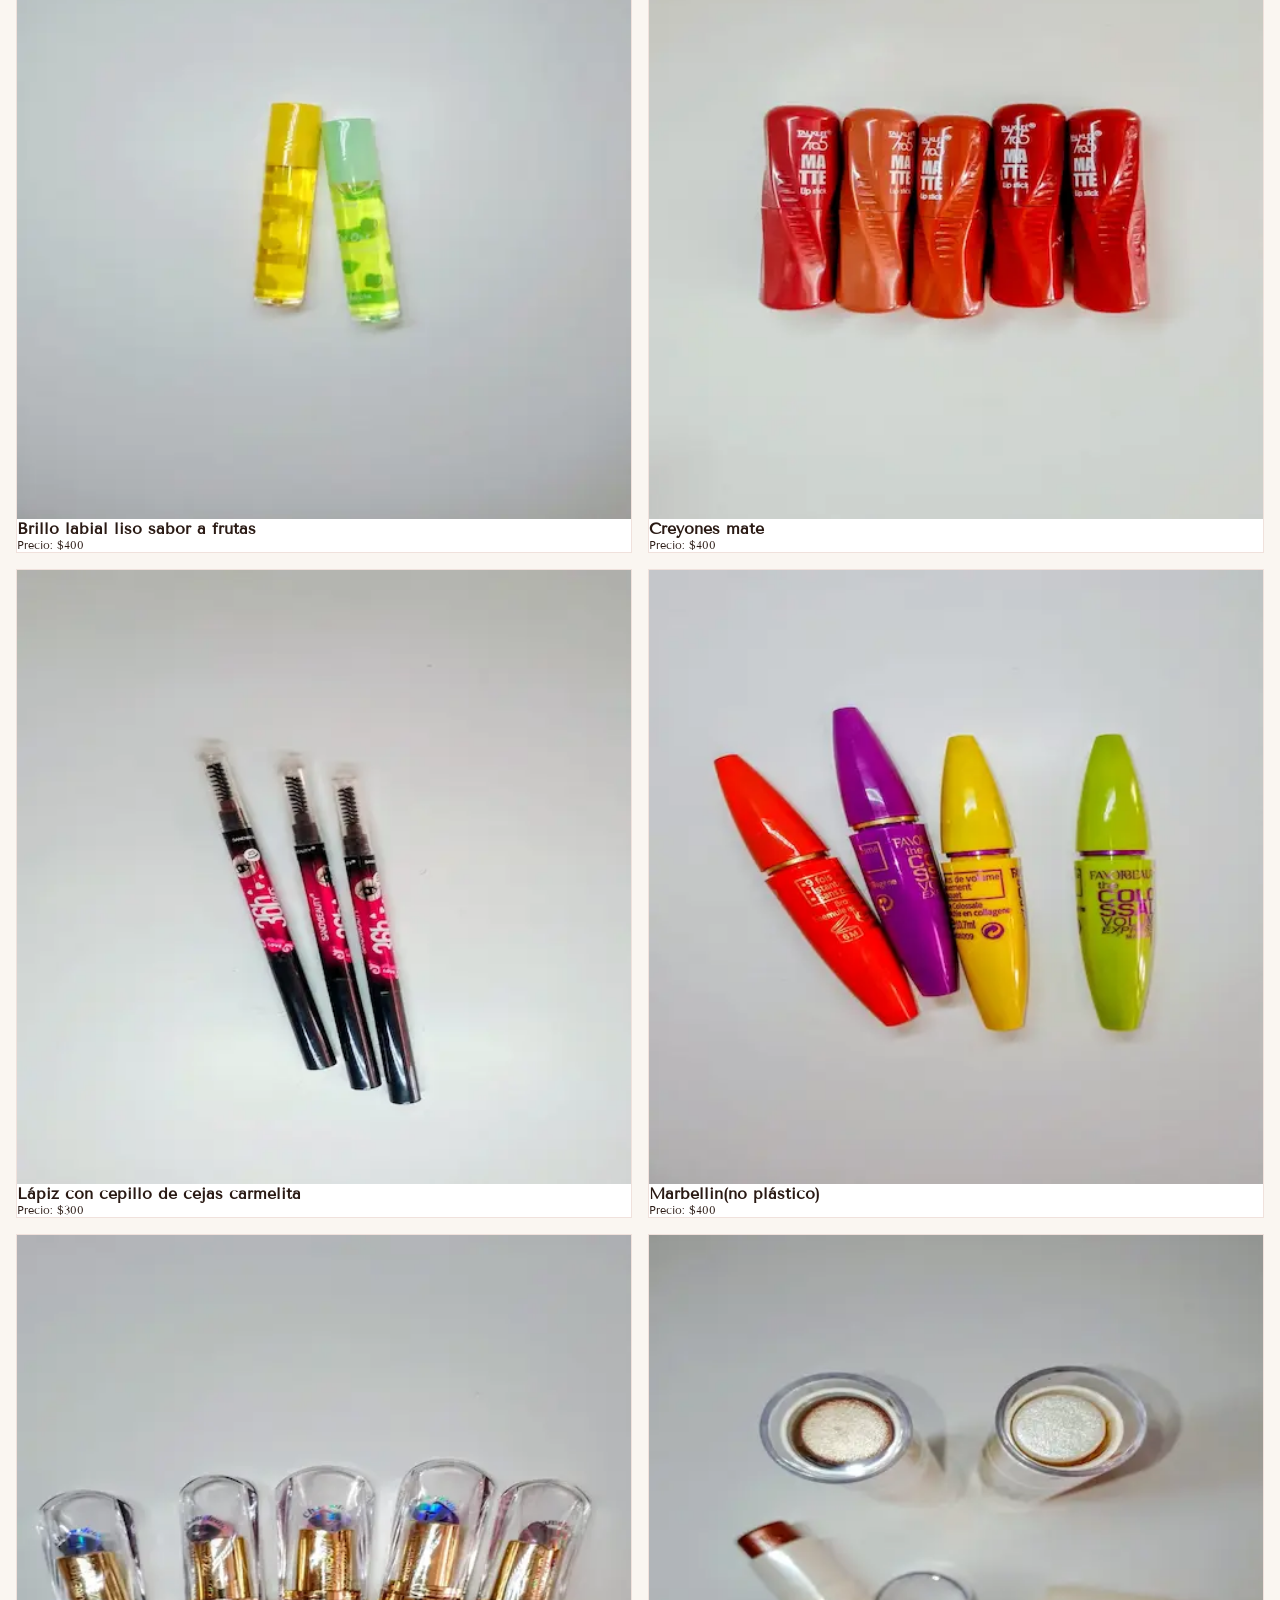
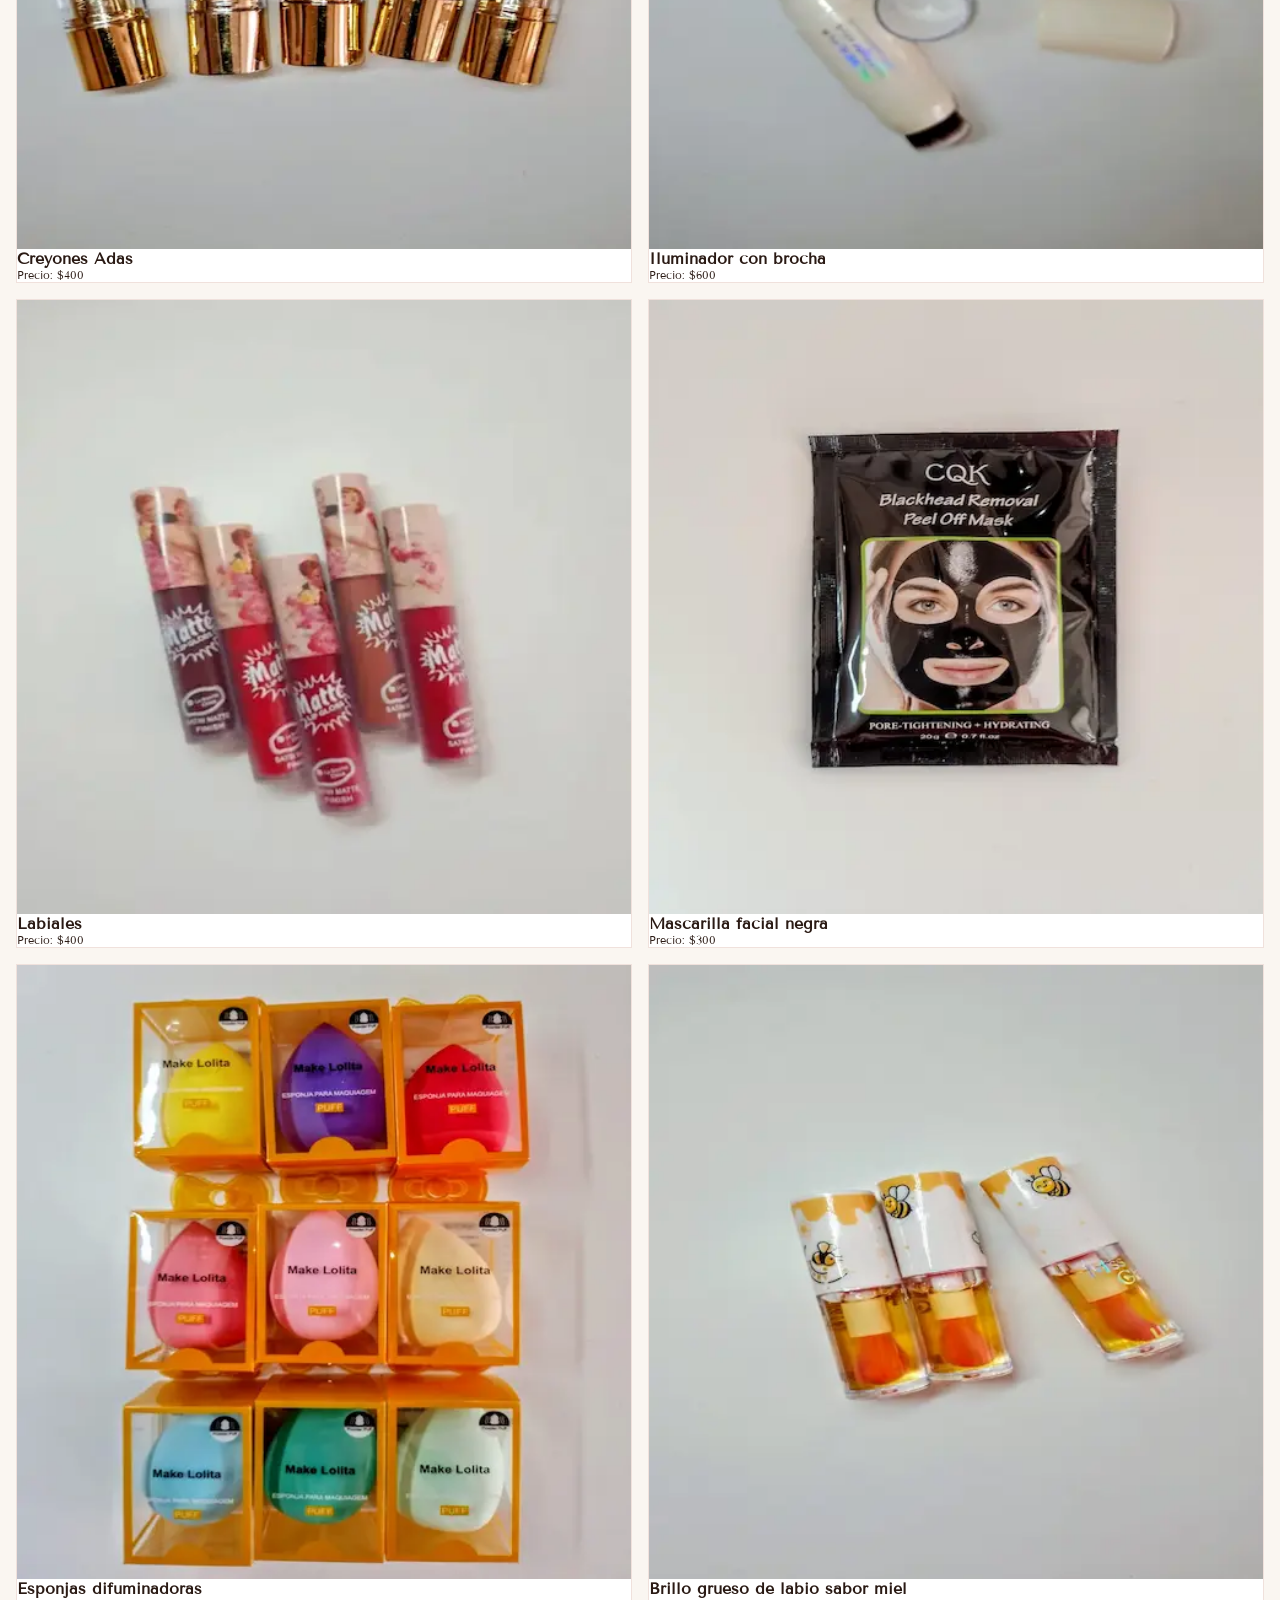
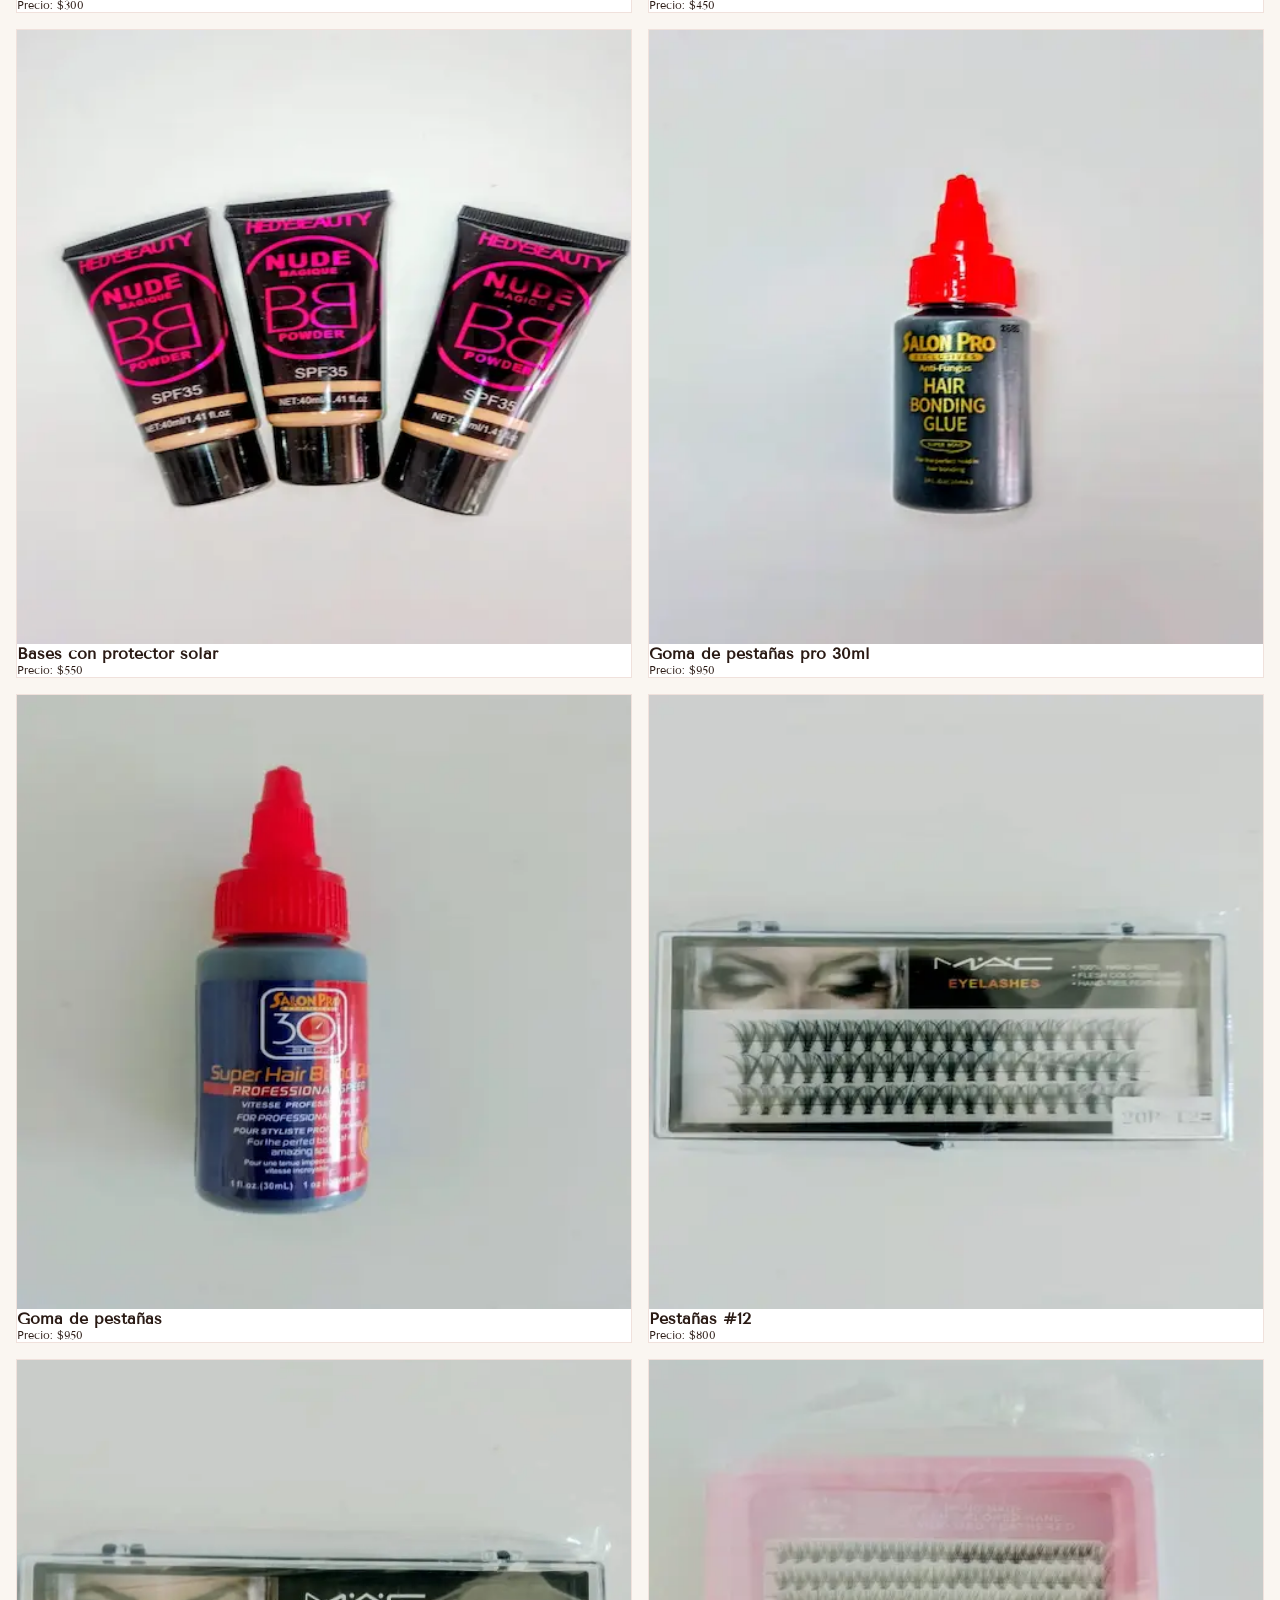
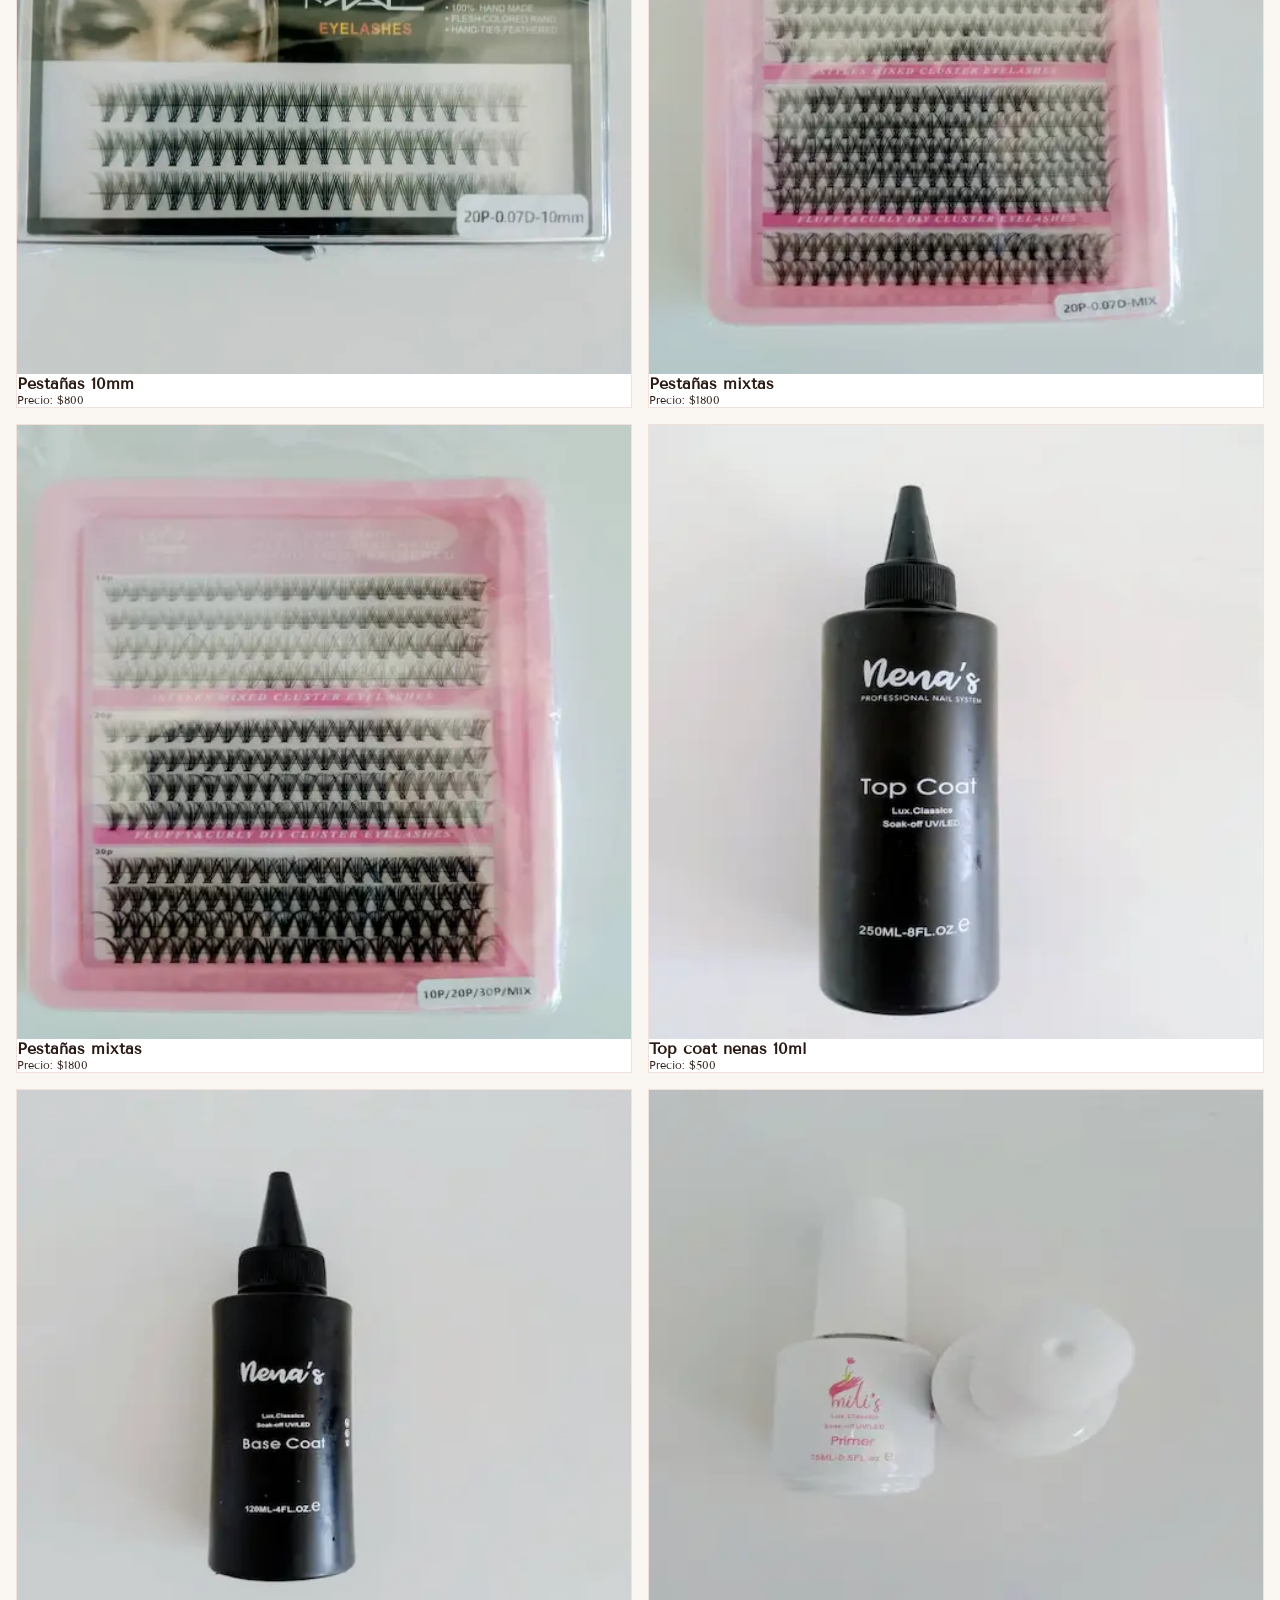
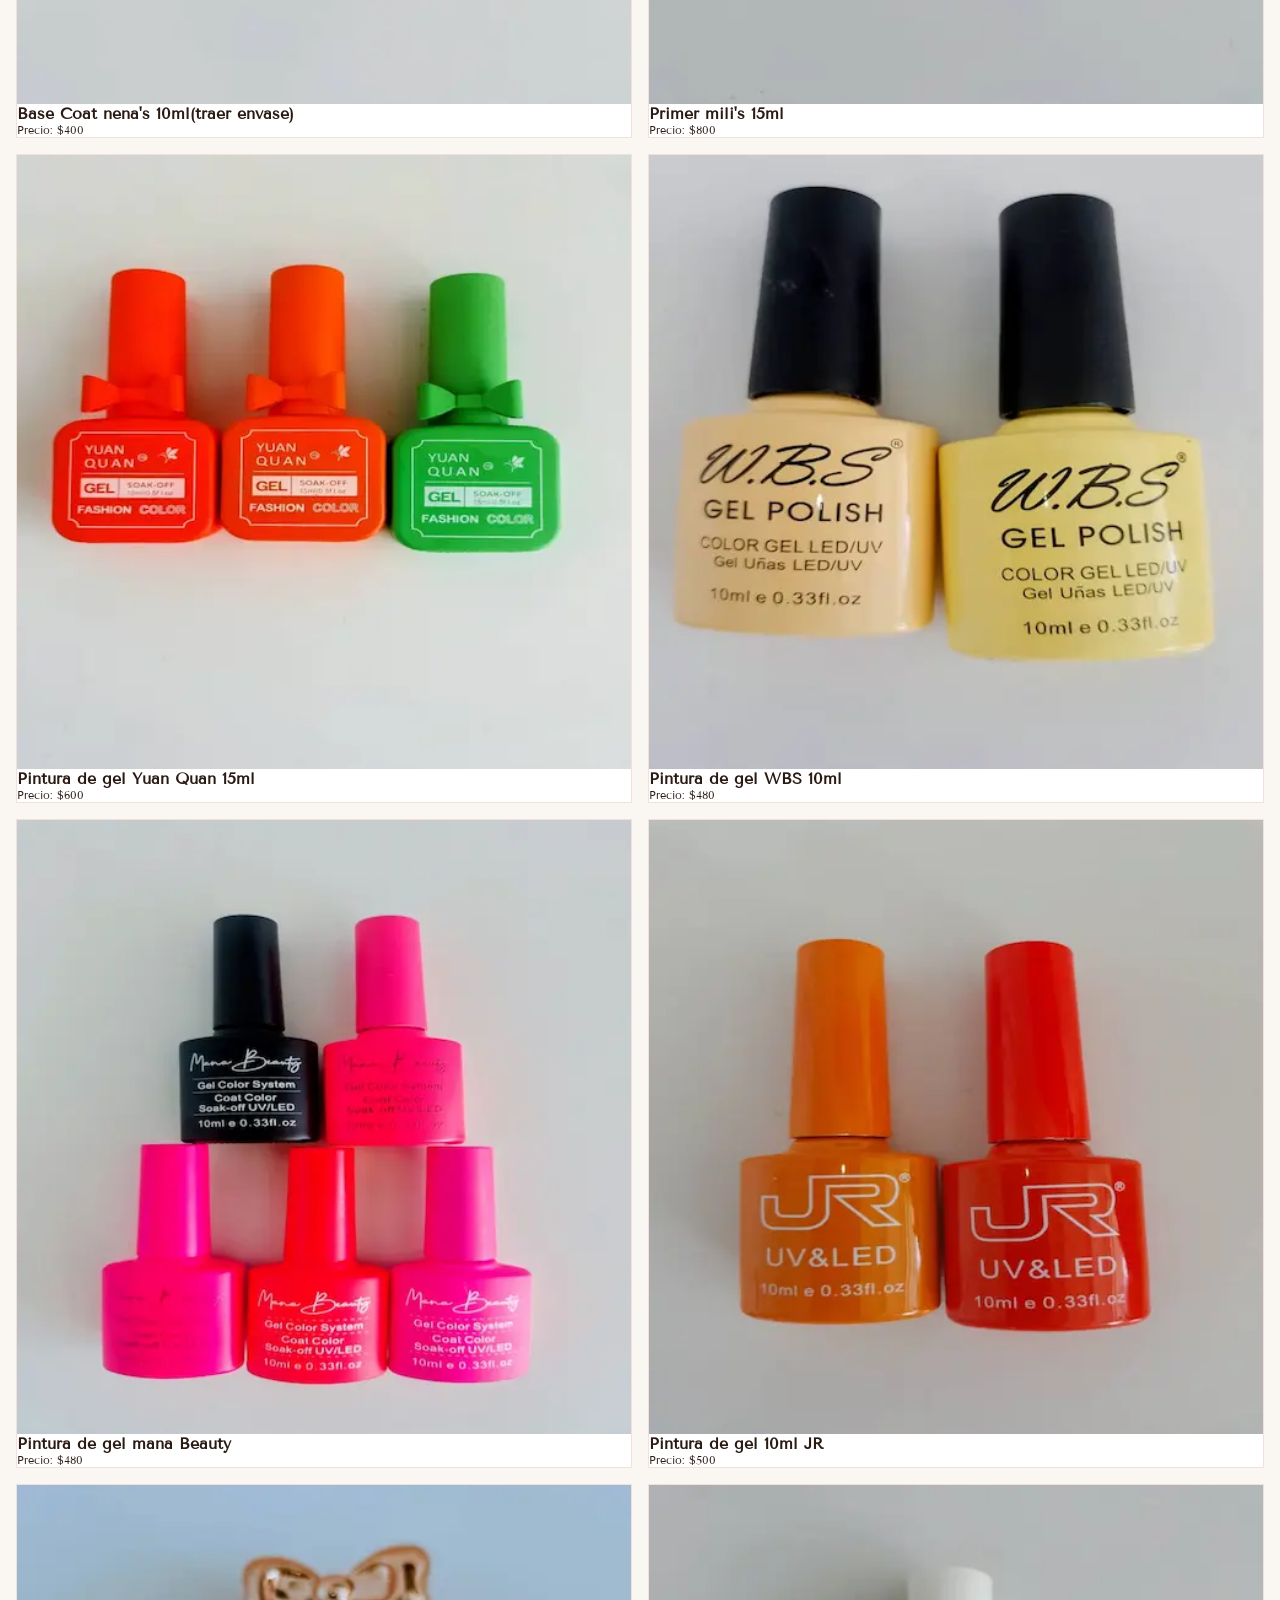
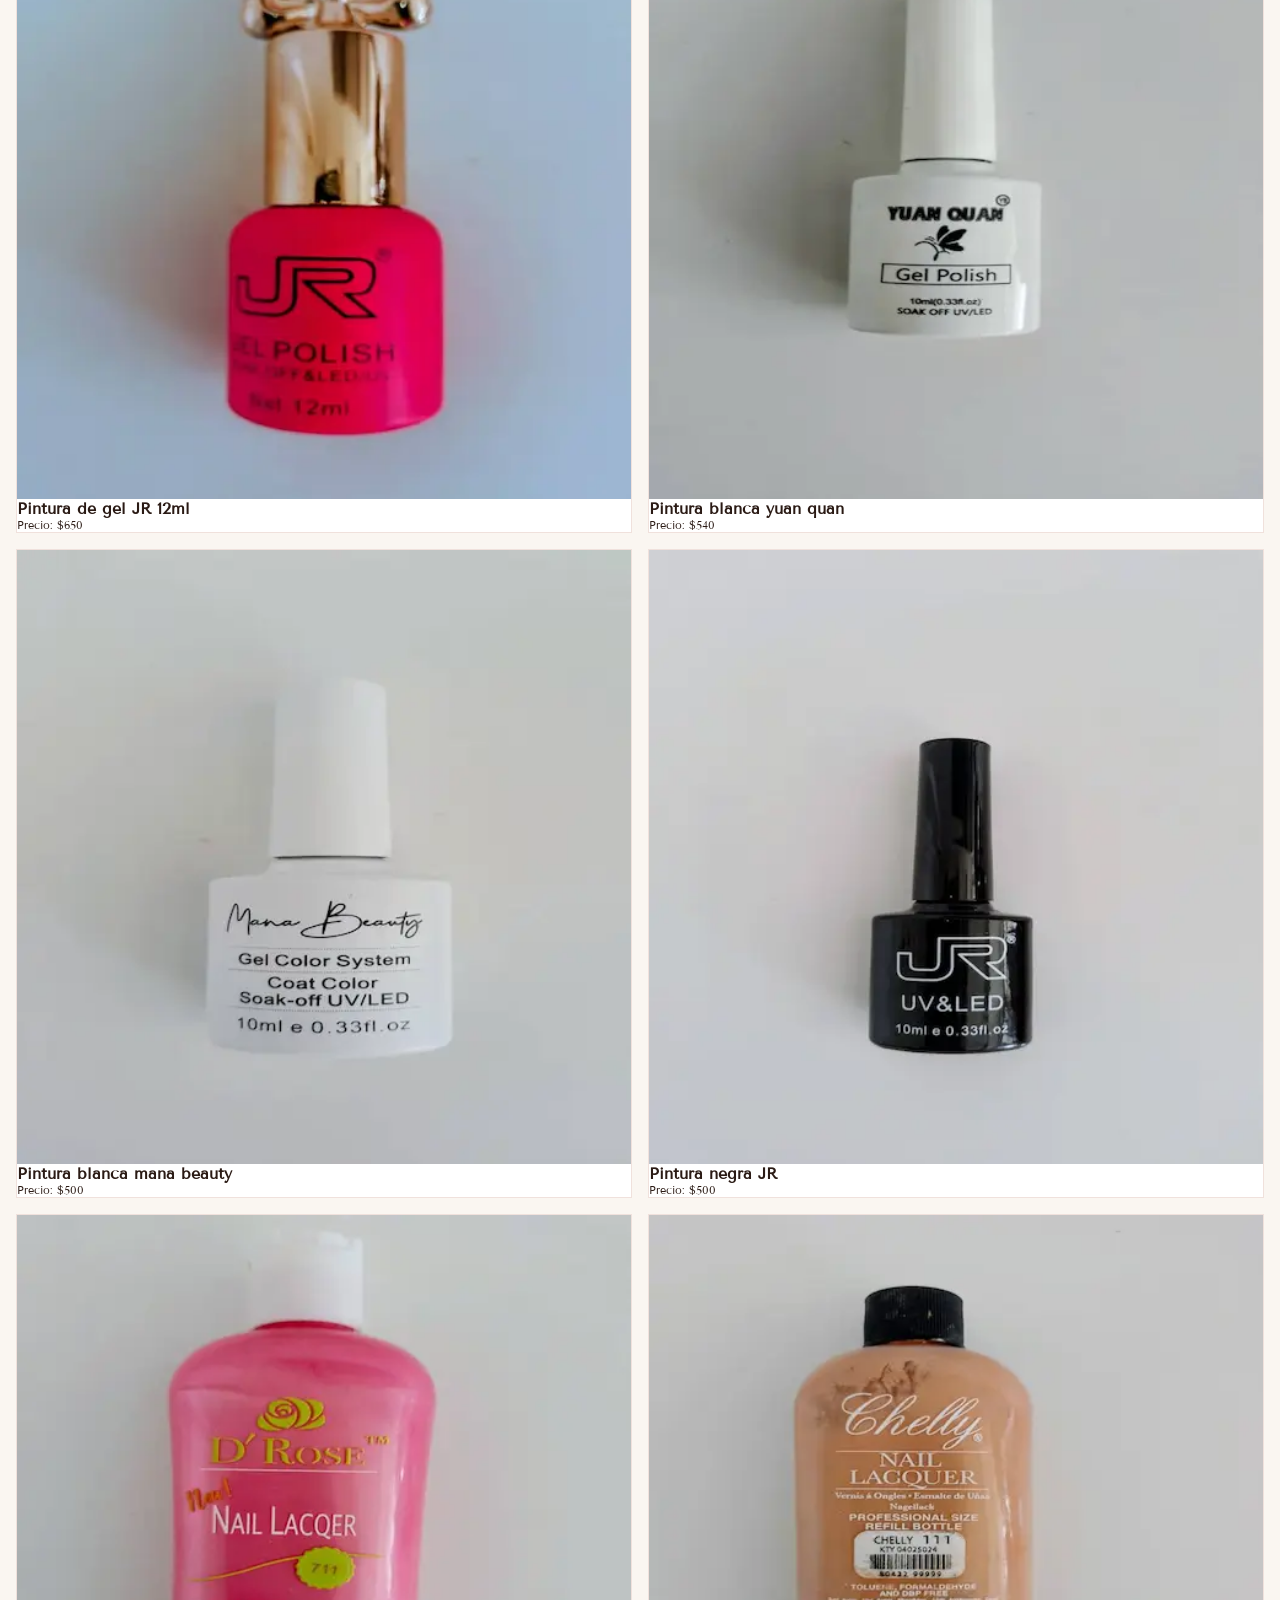
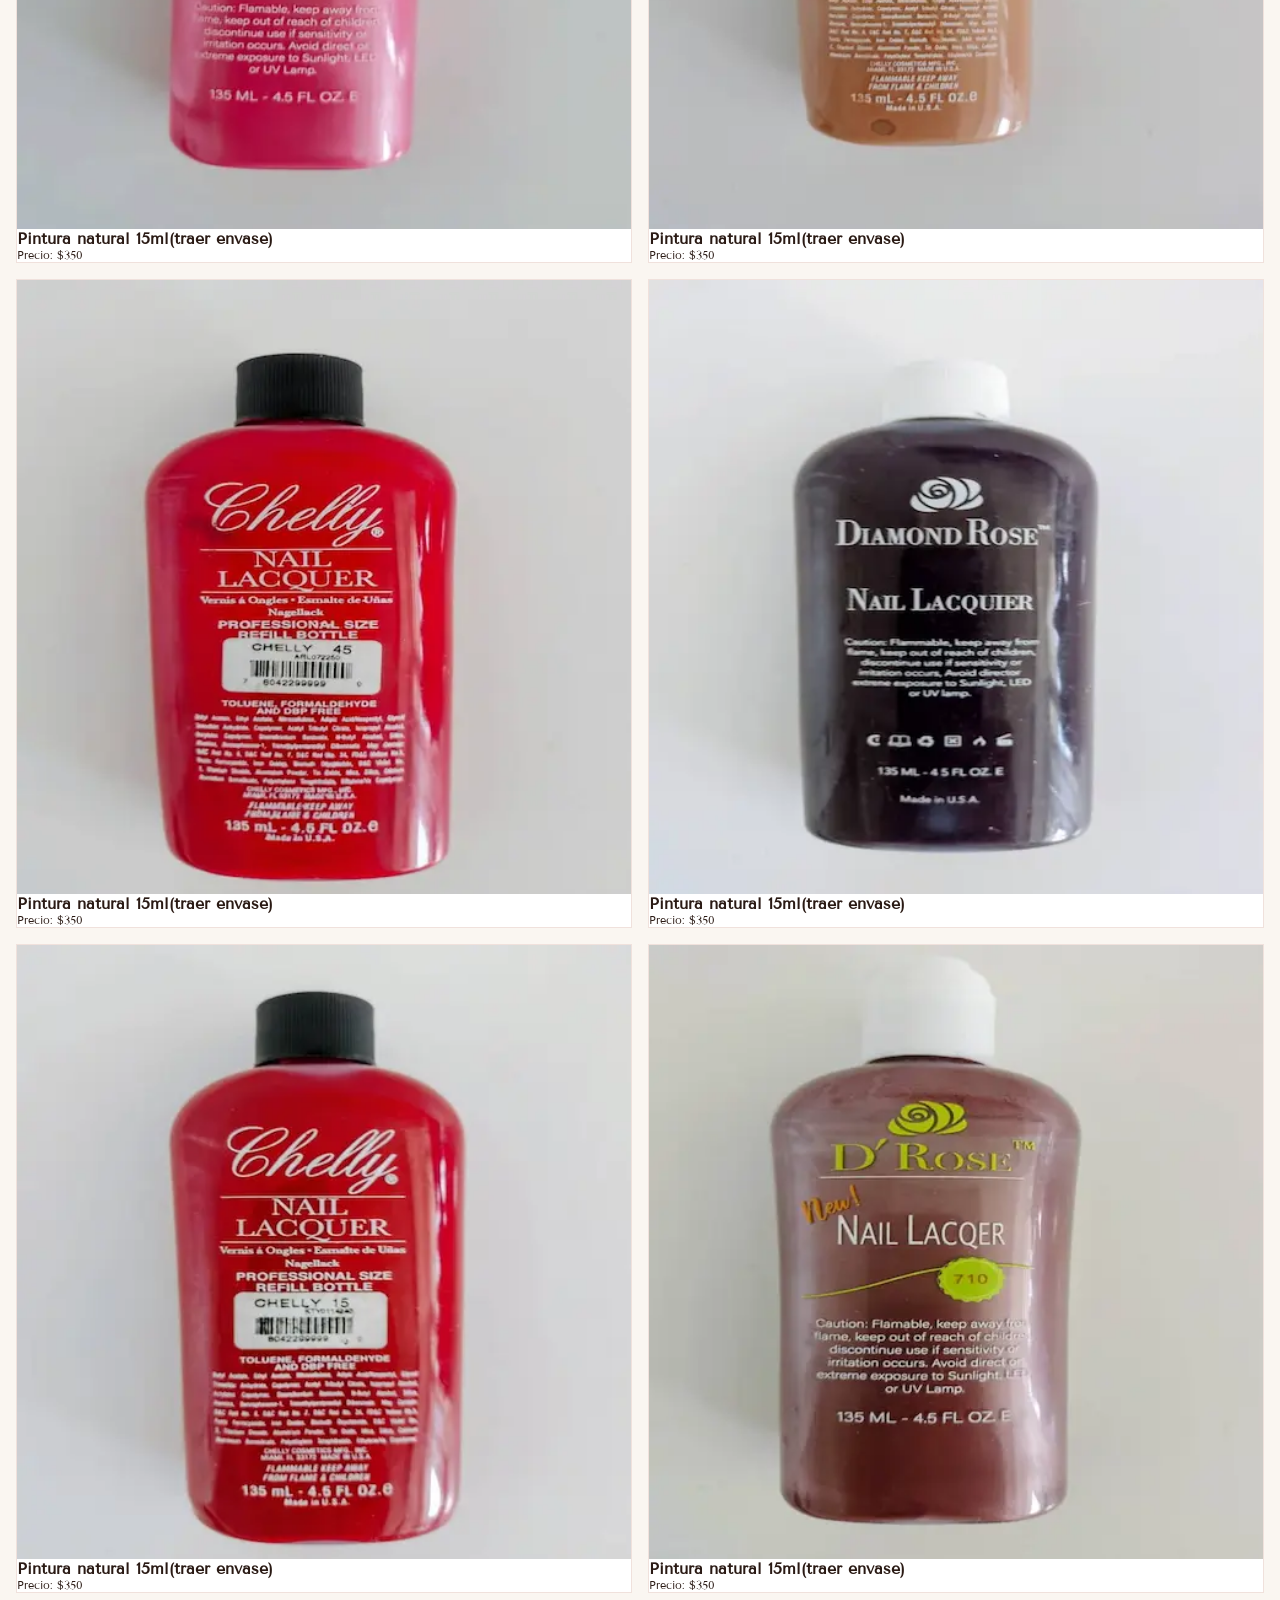
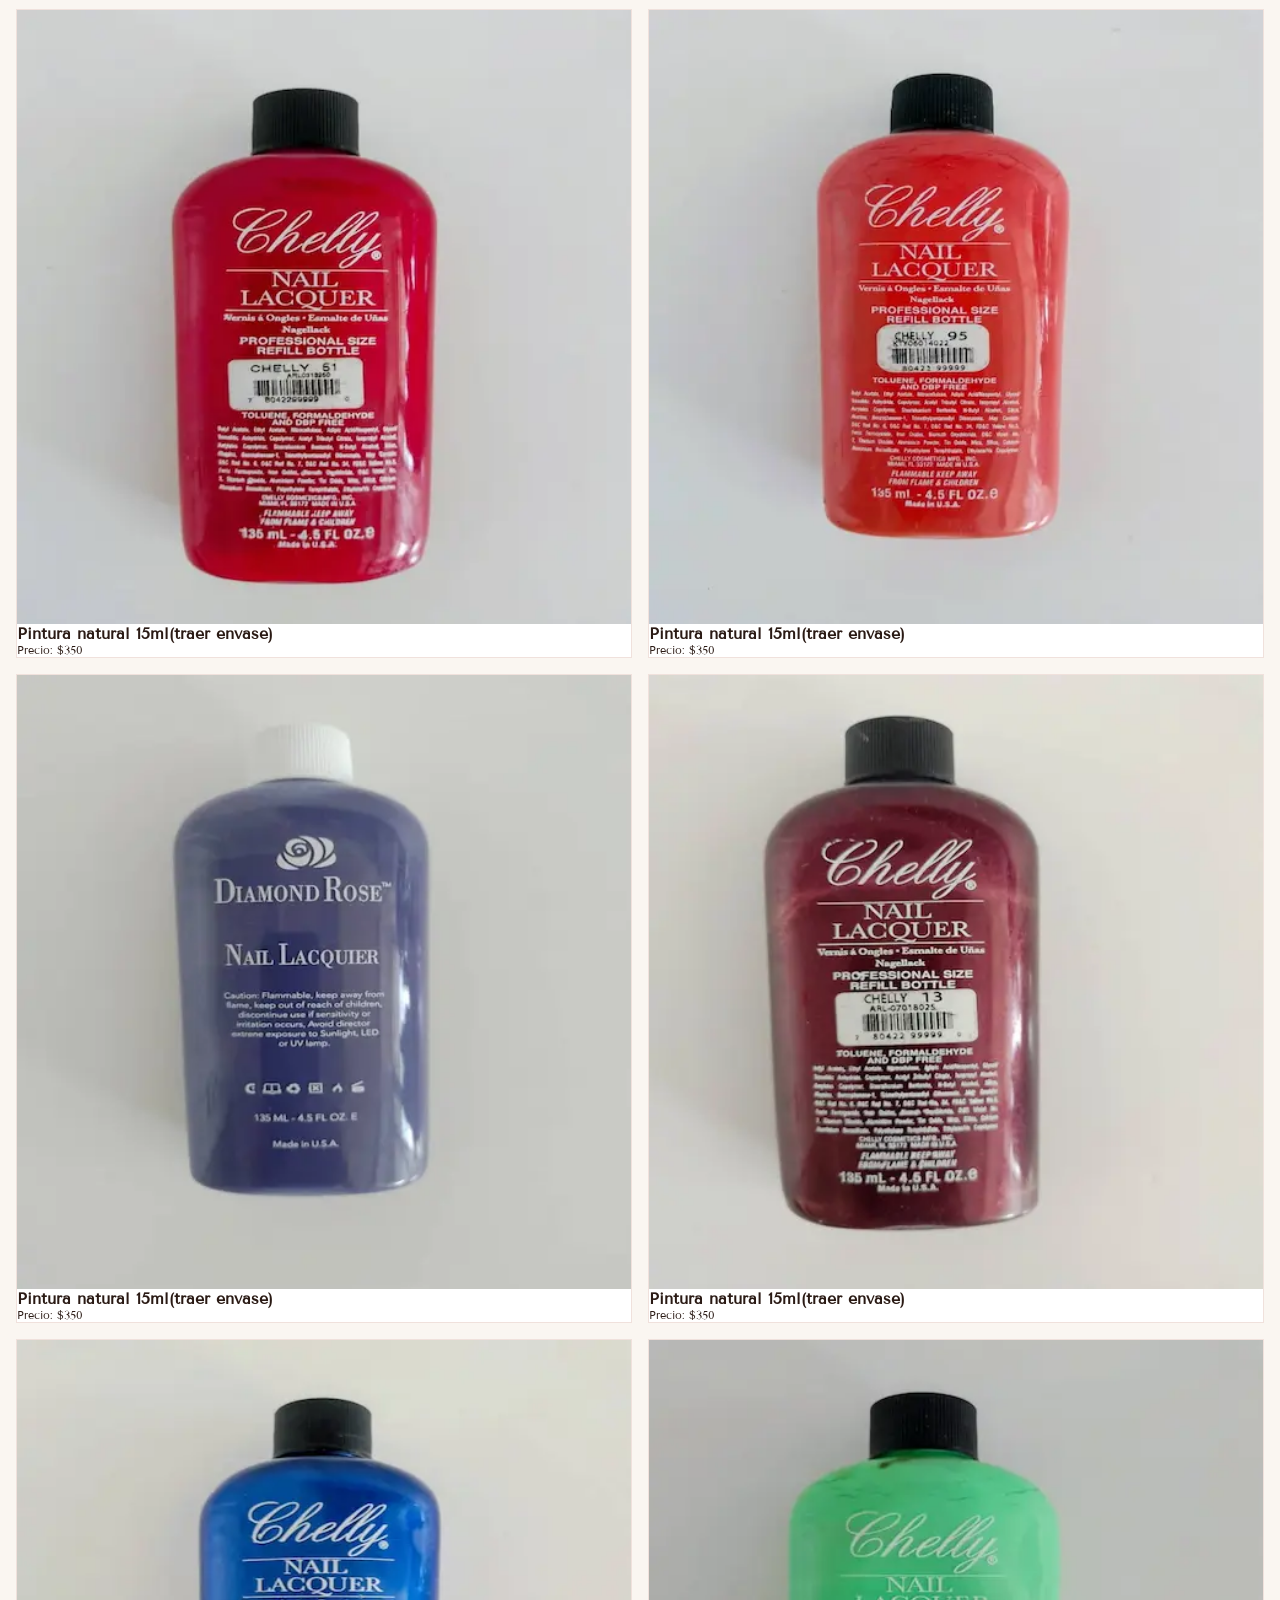
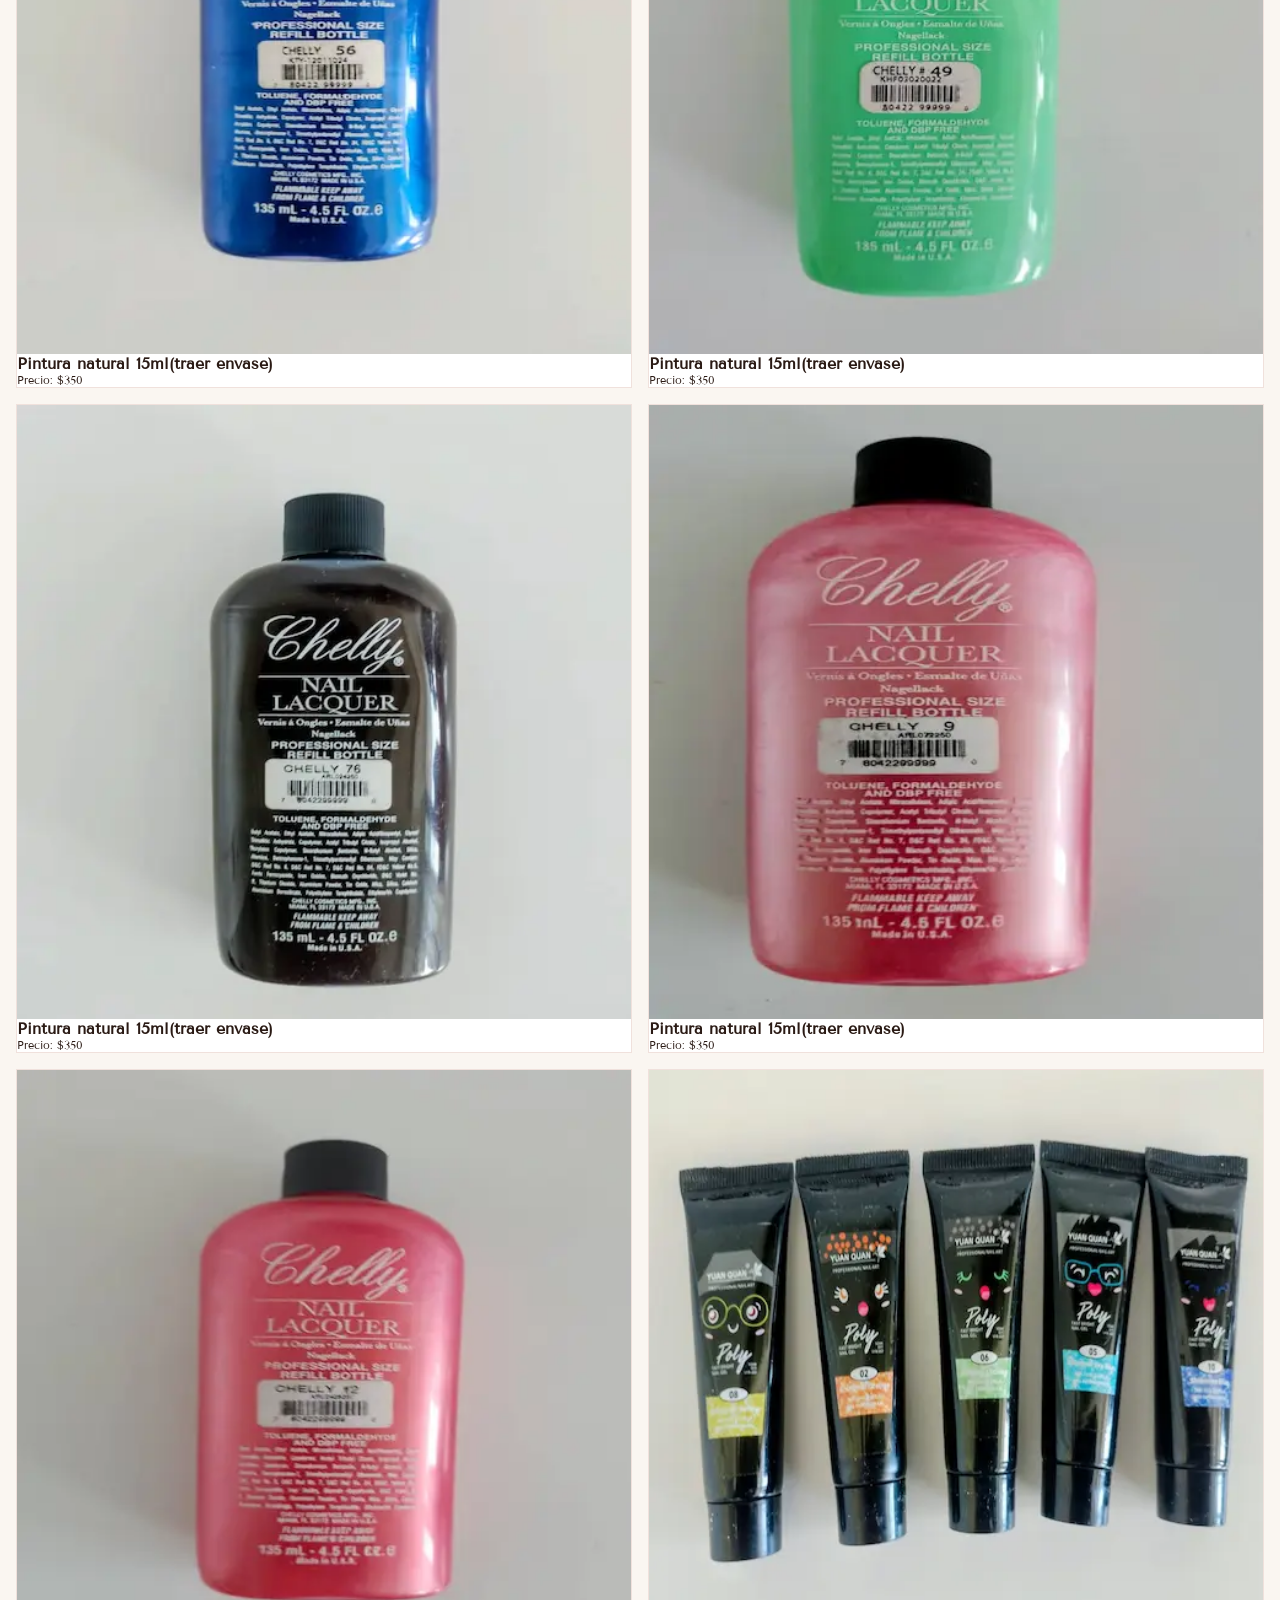
==== commit ad6ea046: "Act" ====
--- a/0.html
+++ b/0.html
@@ -7,7 +7,7 @@
     <link rel="stylesheet" href="style.css">
 </head>
 <body>
-    <h1>General</h1>
+    <h1 id="Encabezado">General</h1>
     <input type="text" placeholder="Buscar" id="barra">
     <div id="contenedor" class="grid-productos"></div>
     <script src="0script.js"></script>
